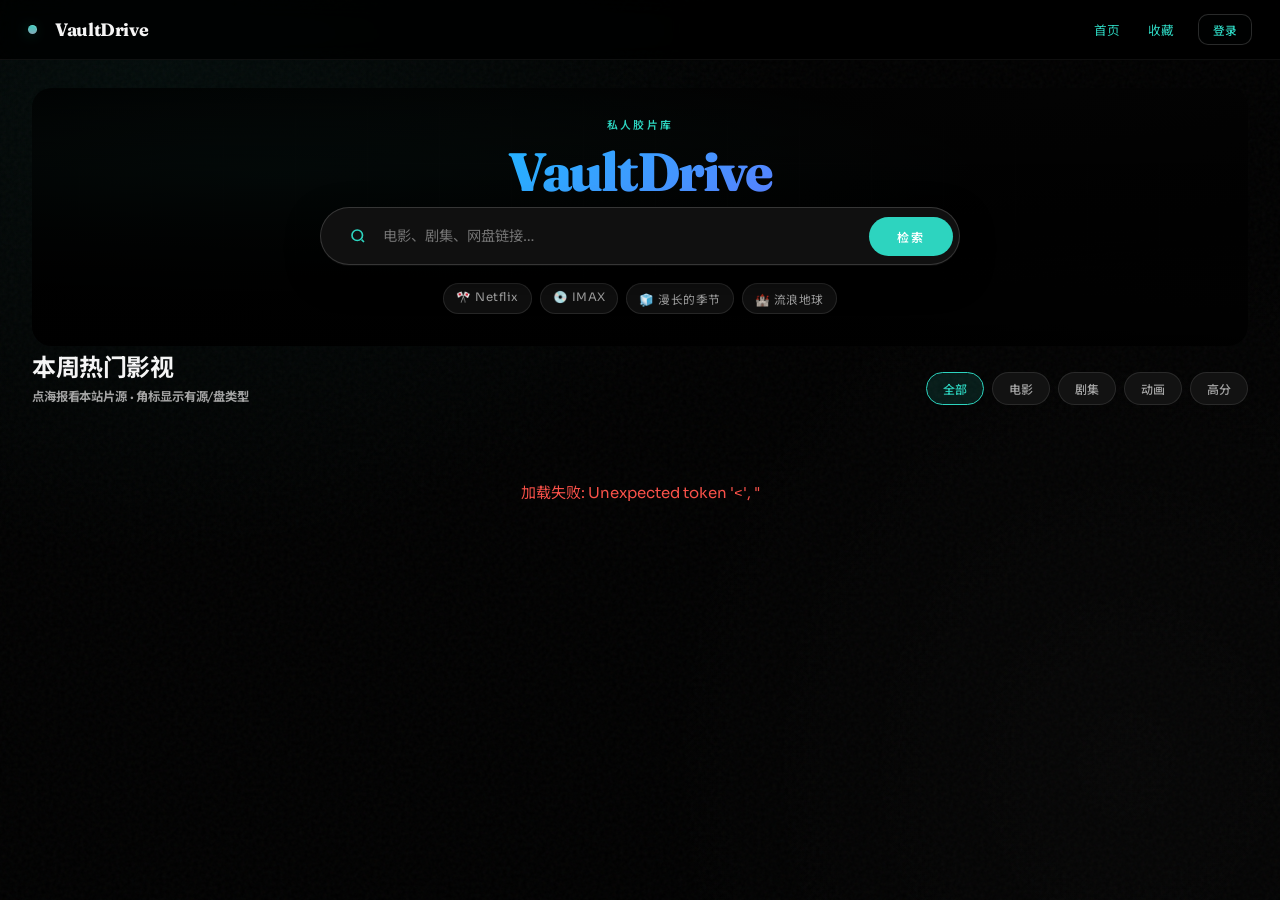
==== vaultdrive/index.html @ a44bd85b "feat(vault): 纳入 VaultDrive 前端并移植 resource_web 优化 - 从 vault.aaaaaaaa.host 同步 VaultDrive UI 至 vaultdri" ====
<!DOCTYPE html>
<html lang="zh-CN">
<head>
<meta charset="UTF-8">
<meta name="viewport" content="width=device-width, initial-scale=1.0, viewport-fit=cover">
<meta name="theme-color" content="#000000">
<meta name="mobile-web-app-capable" content="yes">
<meta name="apple-mobile-web-app-capable" content="yes">
<meta name="apple-mobile-web-app-status-bar-style" content="black-translucent">
<meta name="apple-mobile-web-app-title" content="VaultDrive">
<title>资源浏览器 · VaultDrive</title>

<link rel="icon" type="image/svg+xml" href="/favicon.svg">
<link rel="alternate icon" href="/favicon.ico">
<link rel="apple-touch-icon" href="/favicon.svg">
<link rel="manifest" href="/manifest.webmanifest">
<link rel="stylesheet" href="/static/home-enhance.css?v=20260819a">
<script src="/static/perf.js" defer></script>
<!-- 字体：异步加载 Google Fonts，系统字体作 fallback -->
<link rel="preconnect" href="https://fonts.googleapis.com">
<link rel="preconnect" href="https://fonts.gstatic.com" crossorigin>
<link rel="stylesheet" href="https://fonts.googleapis.com/css2?family=Fraunces:opsz,wght@9..144,500;9..144,700;9..144,800&family=Sora:wght@300;400;500;600;700&family=Noto+Sans+SC:wght@300;400;500;700&display=swap" media="print" onload="this.media='all'">
<noscript><link rel="stylesheet" href="https://fonts.googleapis.com/css2?family=Fraunces:opsz,wght@9..144,500;9..144,700;9..144,800&family=Sora:wght@300;400;500;600;700&family=Noto+Sans+SC:wght@300;400;500;700&display=swap"></noscript>

<style>


/* ============================================
   v20260817: Pure Black Cinema
   纯黑底 · 海报墙主视觉（对齐深色媒资站）
   ============================================ */

.scanlines,
.grid-overlay,
.noise,
#particleCanvas {
  display: none !important;
}

@media (prefers-reduced-motion: reduce) {
  *, *::before, *::after {
    animation-duration: 0.01ms !important;
    animation-iteration-count: 1 !important;
    transition-duration: 0.01ms !important;
  }
}
html.reduce-motion *, html.reduce-motion *::before, html.reduce-motion *::after,
html.page-hidden *, html.page-hidden *::before, html.page-hidden *::after {
  animation-play-state: paused !important;
}

#app {
  position: relative;
  z-index: 5;
}

:root {
  --bg: #000000;
  --bg-deep: #000000;
  --bg-surface: #0a0a0a;
  --bg-card: #121212;
  --bg-card-hover: #1a1a1a;
  --surface: rgba(255, 255, 255, 0.04);
  --surface-hover: rgba(255, 255, 255, 0.08);
  --bg-glass: rgba(0, 0, 0, 0.82);

  --green: #2dd4bf;
  --green-dim: #14b8a6;
  --green-glow: rgba(45, 212, 191, 0.28);
  --amber: #e5e7eb;
  --amber-dim: #9ca3af;
  --amber-glow: rgba(229, 231, 235, 0.12);
  --red: #f87171;
  --red-dim: #ef4444;

  --blue: var(--green);
  --purple: #94a3b8;
  --pink: #94a3b8;
  --blue-glow: var(--green-glow);
  --purple-glow: var(--amber-glow);
  --gradient: linear-gradient(135deg, #2dd4bf, #64748b);

  --accent-primary: var(--green);
  --accent-secondary: var(--amber);
  --accent-green: var(--green);
  --accent-red: var(--red);
  --accent-purple: var(--purple);
  --accent-gold: #fbbf24;

  --text-primary: #f5f5f5;
  --text-secondary: #a3a3a3;
  --text-muted: #737373;
  --text: #f5f5f5;
  --text-dim: #a3a3a3;
  --text-dimmer: #737373;

  --border: rgba(255, 255, 255, 0.10);
  --border-subtle: rgba(255, 255, 255, 0.06);
  --border-medium: rgba(255, 255, 255, 0.16);

  --radius-sm: 6px;
  --radius-md: 10px;
  --radius-lg: 14px;
  --radius-xl: 20px;

  --font-display: 'Fraunces', 'Noto Sans SC', Georgia, 'Songti SC', serif;
  --font-mono: 'Sora', 'Noto Sans SC', -apple-system, BlinkMacSystemFont, sans-serif;
  --font-body: 'Sora', 'Noto Sans SC', -apple-system, BlinkMacSystemFont, 'PingFang SC', 'Microsoft YaHei', sans-serif;

  --shadow-card: 0 1px 0 rgba(255, 255, 255, 0.04), 0 12px 32px rgba(0, 0, 0, 0.55);
  --shadow-hover: 0 2px 0 rgba(255, 255, 255, 0.04), 0 20px 48px rgba(0, 0, 0, 0.65);
  --shadow-glow: 0 0 0 3px rgba(45, 212, 191, 0.22);
  --shadow-glow-purple: 0 0 0 3px rgba(148, 163, 184, 0.16);

  --header-h: 60px;
  --sidebar-w: 220px;
}

html, body {
  font-family: var(--font-body) !important;
  background: var(--bg) !important;
  color: var(--text-primary) !important;
  letter-spacing: 0 !important;
  text-shadow: none !important;
  animation: none !important;
}
::selection {
  background: rgba(45, 212, 191, 0.28);
  color: var(--text-primary);
}

::-webkit-scrollbar { width: 8px; height: 8px; }
::-webkit-scrollbar-track { background: transparent; }
::-webkit-scrollbar-thumb {
  background: rgba(255, 255, 255, 0.14);
  border-radius: 999px;
}
::-webkit-scrollbar-thumb:hover { background: rgba(255, 255, 255, 0.28); }

.header {
  background: var(--bg-glass) !important;
  border-bottom: 1px solid var(--border-subtle) !important;
  backdrop-filter: blur(14px) saturate(1.1);
  box-shadow: none !important;
  font-family: var(--font-body) !important;
  text-transform: none !important;
  letter-spacing: 0 !important;
}
.header .logo, .header h1, .header-title {
  color: var(--text-primary) !important;
  text-shadow: none !important;
  font-family: var(--font-display) !important;
  font-weight: 700;
  letter-spacing: -0.02em;
}
.header .logo::before, .header-title::before {
  content: none !important;
}
.logo-icon {
  display: inline-block !important;
  width: 9px !important;
  height: 9px !important;
  border-radius: 2px;
  background: var(--green);
  box-shadow: 0 0 10px var(--green-glow);
  margin-right: 8px;
  transform: rotate(45deg);
  flex-shrink: 0;
}

.sidebar {
  background: var(--bg-surface) !important;
  border-right: 1px solid var(--border-subtle) !important;
  font-family: var(--font-body) !important;
}
.sidebar h3, .sidebar-title, .nav-label {
  color: var(--text-muted) !important;
  text-transform: uppercase;
  letter-spacing: 0.14em;
  font-size: 0.68rem !important;
  border-bottom: none !important;
  font-weight: 600;
}
.sidebar .nav-item, .sidebar a, .sidebar button {
  font-family: var(--font-body) !important;
  border: none !important;
  border-radius: var(--radius-md) !important;
  padding: 9px 12px !important;
  color: var(--text-secondary) !important;
  background: transparent !important;
  text-transform: none;
  margin: 2px 0;
}
.sidebar .nav-item.active, .sidebar .nav-item:hover, .sidebar a:hover, .sidebar a.active {
  background: rgba(45, 212, 191, 0.10) !important;
  color: var(--green) !important;
  border-left: none !important;
  box-shadow: none !important;
}
.sidebar .nav-item.active::before, .sidebar a.active::before {
  content: none !important;
}

.search-global, .home-search-box {
  background: rgba(18, 18, 18, 0.92) !important;
  border: 1px solid var(--border-medium) !important;
  box-shadow: var(--shadow-card) !important;
  font-family: var(--font-body) !important;
  border-radius: 999px !important;
}
.search-global input, .home-search-box input {
  background: transparent !important;
  color: var(--text-primary) !important;
  caret-color: var(--green);
  font-family: var(--font-body) !important;
  font-weight: 400 !important;
  text-shadow: none !important;
}
.search-global input::placeholder, .home-search-box input::placeholder {
  color: var(--text-muted) !important;
}
.search-global input:focus, .home-search-box input:focus {
  outline: none !important;
  box-shadow: none !important;
}
.home-search-box:focus-within,
.search-global:focus-within {
  border-color: var(--green) !important;
  box-shadow: var(--shadow-glow), var(--shadow-card) !important;
  transform: scale(1.01);
  transition: transform 0.35s cubic-bezier(0.22, 1, 0.36, 1), box-shadow 0.35s ease, border-color 0.25s ease;
}
.search-global::before, .home-search-box .home-search-icon {
  color: var(--green) !important;
  text-shadow: none !important;
}
.search-btn, .home-search-btn {
  background: var(--green) !important;
  color: #fff !important;
  border: none !important;
  font-family: var(--font-body) !important;
  font-weight: 600 !important;
  text-transform: none;
  letter-spacing: 0.02em;
  box-shadow: none !important;
  border-radius: 999px !important;
}
.search-btn:hover, .home-search-btn:hover {
  background: var(--green-dim) !important;
  box-shadow: none !important;
  filter: none;
}

main, .main, #main, .content {
  background: transparent !important;
  font-family: var(--font-body) !important;
}

.section-header {
  border-bottom: 1px solid var(--border-subtle) !important;
  color: var(--text-primary) !important;
  text-transform: none !important;
  letter-spacing: -0.01em !important;
  font-family: var(--font-display) !important;
  font-size: inherit !important;
  font-weight: 700 !important;
  padding-bottom: 12px !important;
}
.section-header h2, .section-header .title, .section-title {
  color: var(--text-primary) !important;
  font-family: var(--font-display) !important;
}
.section-header::before {
  content: none !important;
}
.section-header .action, .section-header .btn {
  color: var(--green) !important;
  border: 1px solid var(--border-medium) !important;
  background: var(--bg-card) !important;
  font-family: var(--font-body) !important;
  text-transform: none;
  letter-spacing: 0;
  font-size: 0.82rem !important;
  padding: 6px 12px !important;
  border-radius: var(--radius-md) !important;
}
.section-header .action:hover, .section-header .btn:hover {
  background: rgba(10, 107, 92, 0.08) !important;
  border-color: var(--green) !important;
  box-shadow: none !important;
}

.card-grid {
  gap: 18px !important;
}

.resource-card, .card, .poster-card {
  background: var(--bg-card) !important;
  border: 1px solid var(--border-subtle) !important;
  border-left: 1px solid var(--border-subtle) !important;
  box-shadow: var(--shadow-card) !important;
  font-family: var(--font-body) !important;
  transition: transform 0.35s cubic-bezier(0.22, 1, 0.36, 1), box-shadow 0.35s ease !important;
  border-radius: var(--radius-lg) !important;
  overflow: hidden;
}
.resource-card::before, .card::before {
  content: none !important;
}
.resource-card:hover, .card:hover, .poster-card:hover {
  border-color: var(--border-medium) !important;
  border-left-color: var(--border-medium) !important;
  background: var(--bg-card) !important;
  box-shadow: var(--shadow-hover) !important;
  transform: translateY(-4px);
}

.card-title {
  color: var(--text-primary) !important;
  font-family: var(--font-body) !important;
  font-weight: 600 !important;
  font-size: 0.9rem !important;
}
.card-title::before {
  content: none !important;
}
.card-meta, .card-info, .card-rating, .card-quality {
  font-family: var(--font-body) !important;
  color: var(--text-secondary) !important;
  font-size: 0.75rem !important;
  letter-spacing: 0;
}
.card-rating {
  color: var(--green) !important;
  border: 1px solid rgba(10, 107, 92, 0.25);
  background: rgba(10, 107, 92, 0.06) !important;
  text-shadow: none !important;
  border-radius: 4px;
}
.card-quality {
  color: var(--text-secondary) !important;
  border: 1px solid var(--border);
  background: var(--bg-surface) !important;
  text-shadow: none !important;
}
.card-poster {
  background: var(--bg-deep) !important;
  border-bottom: none !important;
}
.card-poster::after {
  content: none !important;
}
.card-placeholder {
  color: var(--text-muted) !important;
  font-family: var(--font-body) !important;
  text-transform: none;
  letter-spacing: 0;
  background: var(--bg-deep) !important;
}

.stat-card {
  background: var(--bg-card) !important;
  border: 1px solid var(--border-subtle) !important;
  border-top: 2px solid var(--green) !important;
  font-family: var(--font-body) !important;
  border-radius: var(--radius-lg) !important;
}
.stat-card .label, .stat-card .stat-label {
  color: var(--text-muted) !important;
}
.stat-card .value, .stat-card .stat-value {
  color: var(--text-primary) !important;
  text-shadow: none !important;
  font-family: var(--font-display) !important;
}

.table-header, table thead th {
  background: var(--bg-surface) !important;
  color: var(--text-secondary) !important;
  border-bottom: 1px solid var(--border) !important;
  text-transform: none;
  letter-spacing: 0;
  font-size: 0.78rem !important;
  font-family: var(--font-body) !important;
}
table tbody tr {
  border-bottom: 1px solid var(--border-subtle) !important;
  font-family: var(--font-body) !important;
}
table tbody tr:hover {
  background: rgba(10, 107, 92, 0.04) !important;
}

.modal, .modal-content {
  background: var(--bg-card) !important;
  border: 1px solid var(--border) !important;
  box-shadow: var(--shadow-hover) !important;
  font-family: var(--font-body) !important;
  border-radius: var(--radius-xl) !important;
}
.modal-header, .modal-footer {
  background: var(--bg-surface) !important;
  border-bottom: 1px solid var(--border-subtle) !important;
  color: var(--text-primary) !important;
  text-transform: none;
  letter-spacing: 0;
}
.modal-header::before { content: none !important; }
.modal-overlay {
  background: rgba(18, 26, 36, 0.45) !important;
  backdrop-filter: blur(6px);
}

button, .btn {
  font-family: var(--font-body) !important;
  text-transform: none;
  letter-spacing: 0;
}

.toast {
  background: var(--bg-card) !important;
  border: 1px solid var(--border) !important;
  box-shadow: var(--shadow-hover) !important;
  font-family: var(--font-body) !important;
  color: var(--text-primary) !important;
}
.toast::before { content: none !important; }

a {
  color: var(--green) !important;
  text-decoration: none !important;
  text-shadow: none !important;
}
a:hover {
  color: var(--green-dim) !important;
  text-shadow: none !important;
}

/* ===== Archive Hero ===== */
.home-search-section,
.archive-hero {
  position: relative !important;
  isolation: isolate;
  min-height: 0;
  height: auto;
  display: flex !important;
  flex-direction: column !important;
  align-items: center !important;
  justify-content: center !important;
  text-align: center;
  padding: 28px 24px 32px !important;
  margin: 0 0 8px !important;
  border-radius: var(--radius-xl) !important;
  overflow: hidden;
  background: transparent !important;
  font-family: var(--font-body) !important;
}

.archive-hero-bg {
  position: absolute;
  inset: -8%;
  z-index: 0;
  background:
    radial-gradient(ellipse 70% 55% at 20% 30%, rgba(45, 212, 191, 0.10), transparent 60%),
    radial-gradient(ellipse 60% 50% at 80% 70%, rgba(255, 255, 255, 0.04), transparent 55%),
    linear-gradient(160deg, #000000 0%, #050505 45%, #000000 100%);
  background-size: 120% 120%;
  animation: archiveDrift 28s ease-in-out infinite alternate;
  filter: saturate(0.9);
  display: grid;
  grid-template-columns: repeat(8, 1fr);
  gap: 10px;
  padding: 18px;
}
.archive-hero-bg::before {
  content: '';
  position: absolute;
  inset: 0;
  z-index: 2;
  opacity: 0.18;
  background-image:
    linear-gradient(90deg, rgba(255,255,255,0.08) 1px, transparent 1px),
    linear-gradient(rgba(255,255,255,0.06) 1px, transparent 1px);
  background-size: 72px 96px;
  mask-image: radial-gradient(ellipse 70% 60% at 50% 45%, #000 20%, transparent 75%);
  pointer-events: none;
}
.archive-hero-bg.has-mosaic {
  filter: saturate(0.65) contrast(1.08) brightness(0.72);
}
.archive-hero-tile {
  position: relative;
  z-index: 1;
  border-radius: 8px;
  overflow: hidden;
  min-height: 0;
  aspect-ratio: 2 / 3;
  opacity: 0;
  transform: translateY(12px);
  animation: tileIn 0.7s cubic-bezier(0.22, 1, 0.36, 1) forwards;
}
@keyframes tileIn {
  to { opacity: 0.42; transform: translateY(0); }
}
.archive-hero-tile img {
  width: 100%;
  height: 100%;
  object-fit: cover;
  display: block;
  filter: grayscale(0.15) brightness(0.75);
}
.archive-hero-tile:nth-child(odd) { margin-top: 18px; }
.archive-hero-tile:nth-child(3n) img { filter: grayscale(0.35) brightness(0.7); }
.archive-hero-tile:nth-child(5n) img { filter: grayscale(0.05) brightness(0.8); }
.archive-hero-veil {
  position: absolute;
  inset: 0;
  z-index: 1;
  background:
    linear-gradient(180deg, rgba(0, 0, 0, 0.45) 0%, rgba(0, 0, 0, 0.78) 55%, rgba(0, 0, 0, 0.96) 100%);
  pointer-events: none;
}
.archive-hero-content {
  position: relative;
  z-index: 2;
  width: min(720px, 100%);
  animation: archiveRise 0.9s cubic-bezier(0.22, 1, 0.36, 1) both;
}

.archive-kicker {
  font-size: 0.72rem;
  letter-spacing: 0.22em;
  text-transform: uppercase;
  color: var(--green);
  font-weight: 600;
  margin-bottom: 14px;
}

.home-search-title,
.brand-mark {
  color: var(--text-primary) !important;
  font-family: var(--font-display) !important;
  text-shadow: none !important;
  font-weight: 800 !important;
  text-transform: none !important;
  letter-spacing: -0.04em !important;
  font-size: clamp(2.4rem, 6vw, 3.6rem) !important;
  line-height: 0.95 !important;
  margin: 0 0 10px !important;
  animation: none !important;
}
.home-search-title::before,
.home-search-title::after {
  content: none !important;
}
.home-search-subtitle {
  color: var(--text-secondary) !important;
  font-family: var(--font-body) !important;
  font-size: 1.05rem !important;
  font-weight: 400;
  margin: 0 auto 28px !important;
  max-width: 28em;
  line-height: 1.55;
}

/* Hero 精选：类型 · 标题 · 简介（深色媒资站风格） */
.hero-feature {
  width: min(640px, 100%);
  margin: 4px auto 16px;
  text-align: left;
  cursor: pointer;
  min-height: 0;
  transition: opacity 0.35s ease;
}
.hero-feature.is-fading {
  opacity: 0;
}
.hero-feature-genre {
  margin: 0 0 8px;
  font-size: 0.88rem;
  font-weight: 500;
  letter-spacing: 0.04em;
  color: var(--text-secondary);
}
.hero-feature-title {
  margin: 0 0 8px;
  font-family: 'Noto Sans SC', var(--font-body);
  font-size: clamp(1.15rem, 2.4vw, 1.55rem);
  font-weight: 700;
  letter-spacing: -0.02em;
  line-height: 1.25;
  color: var(--text-primary);
}
.hero-feature-overview {
  margin: 0;
  font-size: 0.86rem;
  line-height: 1.55;
  color: var(--text-secondary);
  display: -webkit-box;
  -webkit-line-clamp: 2;
  -webkit-box-orient: vertical;
  overflow: hidden;
}
.hero-feature:hover .hero-feature-title {
  color: var(--green);
}

/* MoviePilot 风格精选：类型 · 标题 · 简介 */
.featured-spotlight {
  width: min(560px, 100%);
  margin: 0 auto 28px;
  text-align: left;
  cursor: pointer;
  opacity: 1;
  transition: opacity 0.45s ease;
}
.featured-spotlight.is-fading {
  opacity: 0;
}
.featured-genres {
  margin: 0 0 8px;
  font-size: 0.82rem;
  font-weight: 500;
  letter-spacing: 0.04em;
  color: var(--text-secondary);
  font-family: var(--font-body);
}
.featured-title {
  margin: 0 0 12px;
  font-family: var(--font-display);
  font-size: clamp(1.45rem, 3.2vw, 1.85rem);
  font-weight: 700;
  letter-spacing: -0.02em;
  line-height: 1.2;
  color: var(--text-primary);
}
.featured-overview {
  margin: 0;
  font-size: 0.92rem;
  line-height: 1.65;
  color: var(--text-secondary);
  display: -webkit-box;
  -webkit-line-clamp: 3;
  -webkit-box-orient: vertical;
  overflow: hidden;
}
.featured-spotlight:hover .featured-title {
  color: var(--green);
}

.archive-hero .home-search-box {
  width: 100%;
  max-width: 640px;
  margin: 0 auto;
  height: 58px;
  display: flex;
  align-items: center;
  padding: 6px 6px 6px 20px;
}

.home-search-suggestions .chip, .suggestion-chip, .suggestion-tag {
  background: rgba(255, 255, 255, 0.06) !important;
  border: 1px solid var(--border) !important;
  color: var(--text-secondary) !important;
  font-family: var(--font-body) !important;
  font-size: 0.78rem !important;
  padding: 6px 12px !important;
  text-transform: none;
  letter-spacing: 0;
  border-radius: 999px !important;
}
.home-search-suggestions .chip:hover, .suggestion-chip:hover, .suggestion-tag:hover {
  border-color: var(--green) !important;
  color: var(--green) !important;
  box-shadow: none !important;
  background: rgba(45, 212, 191, 0.12) !important;
}

.filter-bar {
  gap: 8px;
  flex-wrap: wrap;
}
.filter-chip {
  background: var(--bg-card) !important;
  border: 1px solid var(--border) !important;
  color: var(--text-secondary) !important;
  border-radius: 999px !important;
  font-family: var(--font-body) !important;
  box-shadow: none !important;
  text-shadow: none !important;
}
.filter-chip.active, .filter-chip:hover {
  background: rgba(45, 212, 191, 0.12) !important;
  border-color: var(--green) !important;
  color: var(--green) !important;
  box-shadow: none !important;
}

@keyframes archiveDrift {
  0% { transform: translate3d(0, 0, 0) scale(1); }
  100% { transform: translate3d(-2.5%, 1.5%, 0) scale(1.06); }
}
@keyframes archiveRise {
  from { opacity: 0; transform: translateY(18px); }
  to { opacity: 1; transform: translateY(0); }
}
@keyframes brandBreath {
  0%, 100% { letter-spacing: -0.04em; }
  50% { letter-spacing: -0.028em; }
}

.skeleton, .skeleton-card {
  background: linear-gradient(90deg, var(--bg-card) 0%, var(--bg-card-hover) 50%, var(--bg-card) 100%) !important;
  background-size: 200% 100% !important;
  animation: shimmer 1.4s ease infinite !important;
  border: 1px solid var(--border-subtle) !important;
}
@keyframes shimmer {
  0% { background-position: 200% 0; }
  100% { background-position: -200% 0; }
}

@media (max-width: 768px) {
  .home-search-section, .archive-hero {
    min-height: auto;
    padding: 18px 16px 20px !important;
  }
  .home-search-title, .brand-mark {
    font-size: clamp(2rem, 11vw, 2.6rem) !important;
  }
  .hero-feature-overview { display: none; }
  .hero-feature { margin-bottom: 12px; }
}

/* ============================================
   RESET & BASE
   ============================================ */
*, *::before, *::after { margin: 0; padding: 0; box-sizing: border-box; }

html { font-size: 15px; scroll-behavior: smooth; }

body {
  font-family: var(--font-body);
  background: var(--bg-deep);
  color: var(--text-primary);
  min-height: 100vh;
  overflow-x: hidden;
  -webkit-font-smoothing: antialiased;
}

/* Atmospheric background — pure black void */
body::before {
  content: '';
  position: fixed; inset: 0;
  background:
    radial-gradient(ellipse 900px 700px at 12% 8%, rgba(45, 212, 191, 0.05) 0%, transparent 70%),
    radial-gradient(ellipse 700px 800px at 88% 85%, rgba(255, 255, 255, 0.02) 0%, transparent 70%);
  pointer-events: none;
  z-index: 0;
}

/* Grain overlay */
body::after {
  content: '';
  position: fixed; inset: 0;
  opacity: 0.04;
  background-image: url("data:image/svg+xml,%3Csvg viewBox='0 0 256 256' xmlns='http://www.w3.org/2000/svg'%3E%3Cfilter id='n'%3E%3CfeTurbulence type='fractalNoise' baseFrequency='0.9' numOctaves='4' stitchTiles='stitch'/%3E%3C/filter%3E%3Crect width='100%25' height='100%25' filter='url(%23n)'/%3E%3C/svg%3E");
  pointer-events: none;
  z-index: 0;
}

a { color: var(--accent-secondary); text-decoration: none; }
a:hover { text-decoration: underline; }

button {
  font-family: inherit;
  cursor: pointer;
  border: none;
  background: none;
  color: inherit;
}

input, select {
  font-family: inherit;
  color: inherit;
  background: none;
  border: none;
  outline: none;
}

::-webkit-scrollbar { width: 6px; }
::-webkit-scrollbar-track { background: transparent; }
::-webkit-scrollbar-thumb { background: var(--text-muted); border-radius: 3px; }
::-webkit-scrollbar-thumb:hover { background: var(--text-secondary); }

/* ============================================
   LAYOUT
   ============================================ */
#app {
  position: relative;
  z-index: 1;
  display: grid;
  grid-template-columns: 1fr;
  grid-template-rows: var(--header-h) 1fr;
  grid-template-areas:
    "header"
    "main";
  min-height: 100vh;
}

/* 首页：顶栏搜索让位给 Hero；检索页：顶栏搜索常驻 */
#app.mode-home .header .search-global {
  opacity: 0;
  visibility: hidden;
  pointer-events: none;
  width: 0;
  min-width: 0;
  padding: 0;
  margin: 0;
  overflow: hidden;
  border: none;
}
#app.mode-search .header .search-global {
  opacity: 1;
  visibility: visible;
  pointer-events: auto;
}

/* ============================================
   HEADER
   ============================================ */
.header {
  grid-area: header;
  display: flex;
  align-items: center;
  justify-content: space-between;
  padding: 0 28px;
  background: var(--bg-glass);
  backdrop-filter: blur(10px) saturate(1.2);
  -webkit-backdrop-filter: blur(10px) saturate(1.2);
  border-bottom: 1px solid var(--border-subtle);
  position: sticky; top: 0;
  z-index: 100;
  will-change: transform;
  transform: translateZ(0);
}

.header-left {
  display: flex;
  align-items: center;
  gap: 24px;
  min-width: 0;
  flex: 1;
}

.header-nav {
  display: flex;
  align-items: center;
  gap: 4px;
  flex-shrink: 0;
}
.header-nav a {
  color: var(--text-secondary);
  text-decoration: none;
  font-size: 0.84rem;
  padding: 6px 12px;
  border-radius: var(--radius-md);
  transition: color 0.15s, background 0.15s;
}
.header-nav a:hover {
  color: var(--text-primary);
  background: rgba(10, 107, 92, 0.08);
}

.logo {
  display: flex;
  align-items: center;
  gap: 10px;
  font-family: var(--font-display);
  font-weight: 800;
  font-size: 1.2rem;
  letter-spacing: -0.02em;
  color: var(--text-primary);
  white-space: nowrap;
}

/* v20260807_165500: NovaMind logo */
.logo-icon {
  width: 32px; height: 32px;
  background: linear-gradient(135deg, var(--blue), var(--purple));
  border-radius: 8px;
  display: grid;
  place-items: center;
  font-size: 16px;
  color: #06060e;
  font-weight: 900;
  box-shadow: 0 2px 12px rgba(10, 107, 92, 0.4), inset 0 1px 0 rgba(255, 255, 255, 0.2);
}

/* Global Search */
.search-global {
  position: relative;
  width: 520px;
  max-width: 40vw;
  flex: 1;
  transition: opacity 0.2s ease, width 0.2s ease;
}

.search-global input {
  width: 100%;
  height: 40px;
  padding: 0 44px 0 16px;
  background: var(--bg-card);
  border: 1px solid var(--border-subtle);
  border-radius: var(--radius-lg);
  font-size: 0.9rem;
  color: var(--text-primary);
  transition: all 0.25s ease;
}

.search-global input::placeholder {
  color: var(--text-muted);
  font-size: 0.85rem;
}

/* v20260807_165500: NovaMind 全局搜索 */
.search-global input:focus {
  border-color: rgba(10, 107, 92, 0.4);
  box-shadow: 0 0 0 3px rgba(10, 107, 92, 0.08);
  background: rgba(10, 107, 92, 0.02);
}

.search-global .search-btn {
  position: absolute;
  right: 4px; top: 50%;
  transform: translateY(-50%);
  width: 34px; height: 34px;
  border-radius: 10px;
  background: linear-gradient(135deg, var(--blue), var(--purple));
  color: #06060e;
  display: grid;
  place-items: center;
  font-size: 15px;
  transition: all 0.2s ease;
}

.search-global .search-btn:hover {
  filter: brightness(1.15);
  transform: translateY(-50%) scale(1.05);
}

.header-right {
  display: flex;
  align-items: center;
  gap: 12px;
  position: relative;
  z-index: 120;
  flex-shrink: 0;
}

#userArea a,
#headerLoginBtn {
  pointer-events: auto;
  position: relative;
  z-index: 121;
}

.user-chip {
  display: flex;
  align-items: center;
  gap: 6px;
  flex-wrap: wrap;
  justify-content: flex-end;
}
.user-chip .user-name {
  font-size: 0.8rem;
  color: var(--text-secondary);
  max-width: 7em;
  overflow: hidden;
  text-overflow: ellipsis;
  white-space: nowrap;
}
.user-chip .btn-switch {
  border-color: rgba(10, 107, 92, 0.28);
  color: var(--green);
  background: rgba(10, 107, 92, 0.06);
}
.user-chip .btn-switch:hover {
  background: rgba(10, 107, 92, 0.12);
}

.header-stat {
  display: flex;
  align-items: center;
  gap: 6px;
  font-size: 0.78rem;
  color: var(--text-secondary);
  padding: 6px 12px;
  background: var(--bg-card);
  border-radius: var(--radius-md);
  border: 1px solid var(--border-subtle);
}

.header-stat .dot {
  width: 6px; height: 6px;
  border-radius: 50%;
  background: var(--accent-green);
  box-shadow: 0 0 6px rgba(63, 185, 80, 0.5);
}

/* ============================================
   ANNOUNCEMENT BANNER
   ============================================ */
.announcement-banner {
  padding: 12px 20px 0;
  border: none;
  background: transparent;
  font-size: 0.82rem;
  color: var(--text-primary);
}
.announcement-banner .ann-inner {
  display: grid;
  grid-template-columns: auto minmax(0, 1fr) auto;
  align-items: start;
  gap: 10px 14px;
  max-width: 880px;
  margin: 0 auto;
  padding: 11px 14px 11px 16px;
  border: 1px solid rgba(255, 255, 255, 0.08);
  border-radius: 12px;
  background: rgba(12, 12, 12, 0.78);
}
.ann-kicker {
  margin: 2px 0 0;
  font-size: 0.66rem;
  letter-spacing: 0.16em;
  text-transform: uppercase;
  color: var(--green);
  font-weight: 650;
  white-space: nowrap;
}
.ann-copy {
  margin: 0;
  font-size: 0.82rem;
  line-height: 1.55;
  color: var(--text-secondary);
  font-weight: 400;
}
.ann-copy a {
  color: var(--green);
  text-decoration: none;
  border-bottom: 1px solid rgba(45, 212, 191, 0.35);
}
.ann-copy a:hover { color: var(--green-dim) !important; }
.ann-close {
  width: 28px;
  height: 28px;
  margin: -2px -4px 0 0;
  border: 0;
  border-radius: 8px;
  background: transparent;
  color: var(--text-muted);
  cursor: pointer;
  font-size: 1.05rem;
  line-height: 1;
}
.ann-close:hover { color: var(--text-primary); background: rgba(255,255,255,0.06); }
.ann-banner, .ann-alert, .ann-info { background: transparent; border: none; }
@media (max-width: 640px) {
  .announcement-banner { padding: 10px 12px 0; }
  .announcement-banner .ann-inner {
    grid-template-columns: minmax(0, 1fr) auto;
  }
  .ann-kicker { grid-column: 1 / -1; }
}

/* v20260807_165500: NovaMind 头像 */
.avatar-btn {
  width: 34px; height: 34px;
  border-radius: 50%;
  background: linear-gradient(135deg, var(--blue), var(--purple));
  font-size: 0.8rem;
  font-weight: 700;
  display: grid;
  place-items: center;
  color: #06060e;
  border: 2px solid var(--bg-deep);
  box-shadow: 0 0 12px rgba(10, 107, 92, 0.3);
  transition: transform 0.2s, box-shadow 0.25s ease;
}

.avatar-btn:hover { transform: scale(1.1); }

/* ============================================
   SIDEBAR
   ============================================ */
.sidebar {
  grid-area: sidebar;
  background: var(--bg-surface);
  border-right: 1px solid var(--border-subtle);
  padding: 20px 12px;
  overflow-y: auto;
  position: sticky;
  top: var(--header-h);
  height: calc(100vh - var(--header-h));
}

.nav-section {
  margin-bottom: 28px;
}

.nav-label {
  font-size: 0.68rem;
  text-transform: uppercase;
  letter-spacing: 0.12em;
  color: var(--text-muted);
  padding: 0 12px;
  margin-bottom: 8px;
  font-weight: 500;
}

.nav-item {
  display: flex;
  align-items: center;
  gap: 10px;
  padding: 10px 12px;
  border-radius: var(--radius-md);
  font-size: 0.88rem;
  color: var(--text-secondary);
  transition: all 0.15s ease;
  cursor: pointer;
  user-select: none;
  position: relative;
}

.nav-item:hover {
  background: rgba(255, 255, 255, 0.04);
  color: var(--text-primary);
}

/* v20260807_165500: NovaMind 侧栏激活项 */
.nav-item.active {
  background: rgba(10, 107, 92, 0.08);
  color: var(--blue);
  border-left: 2px solid var(--blue);
}

/* 左侧蓝色描边由 .nav-item.active 的 border-left 提供 */

.nav-item .icon {
  width: 20px;
  text-align: center;
  font-size: 14px;
  flex-shrink: 0;
}

/* v20260807_165500: NovaMind 侧栏 badge */
.nav-item .badge {
  margin-left: auto;
  font-size: 0.7rem;
  padding: 2px 7px;
  border-radius: 10px;
  background: rgba(10, 107, 92, 0.12);
  color: var(--blue);
  font-family: var(--font-mono);
  font-weight: 600;
}

.nav-item .badge.blue {
  background: rgba(88, 166, 255, 0.15);
  color: var(--accent-secondary);
}

.sidebar-divider {
  height: 1px;
  background: var(--border-subtle);
  margin: 16px 12px;
}

/* ============================================
   MAIN CONTENT
   ============================================ */
.main-content {
  grid-area: main;
  padding: 28px 32px;
  overflow-y: auto;
}

/* Page Views — SPA routing */
.page { display: none; }
.page.active { display: block; animation: fadeUp 0.35s ease; }

@keyframes fadeUp {
  from { opacity: 0; transform: translateY(12px); }
  to   { opacity: 1; transform: translateY(0); }
}

/* Section header */
.section-header {
  display: flex;
  align-items: flex-end;
  justify-content: space-between;
  margin-bottom: 20px;
}

.section-title {
  font-family: var(--font-display);
  font-size: 1.6rem;
  font-weight: 700;
  letter-spacing: -0.02em;
  line-height: 1.2;
}

.section-subtitle {
  font-size: 0.82rem;
  color: var(--text-secondary);
  margin-top: 4px;
}

.section-actions {
  display: flex;
  gap: 8px;
}

/* ============================================
   TMDB HERO CAROUSEL
   ============================================ */
/* v20260807_165000: NovaMind 主页搜索框 */
.home-search-section {
  text-align: center;
  background: linear-gradient(180deg,
    rgba(10, 107, 92, 0.04) 0%,
    rgba(123, 97, 255, 0.02) 100%);
  border-radius: var(--radius-xl);
  margin-bottom: 28px;
}

.home-search-title {
  font-family: var(--font-display);
  font-size: 2.2rem;
  font-weight: 700;
  letter-spacing: 0.05em;
  margin-bottom: 8px;
  background: linear-gradient(135deg, #00d4ff 0%, #7b61ff 100%);
  -webkit-background-clip: text;
  background-clip: text;
  -webkit-text-fill-color: transparent;
  color: transparent;
  text-transform: uppercase;
}

.home-search-subtitle {
  font-family: var(--font-mono);
  font-size: 0.85rem;
  color: var(--text-secondary);
  margin-bottom: 24px;
  letter-spacing: 0.08em;
}

.home-search-box {
  max-width: 680px;
  margin: 0 auto;
  display: flex;
  align-items: center;
  gap: 8px;
  padding: 8px 8px 8px 16px;
  background: rgba(12, 12, 12, 0.88);
  backdrop-filter: blur(12px);
  -webkit-backdrop-filter: blur(12px);
  border: 1px solid var(--border);
  border-radius: var(--radius-md);
  box-shadow: 0 8px 32px rgba(0, 0, 0, 0.6), 0 0 0 1px rgba(255, 255, 255, 0.04);
  transition: all 0.3s ease;
}

.home-search-box:focus-within {
  border-color: rgba(45, 212, 191, 0.45);
  box-shadow:
    0 0 0 3px rgba(45, 212, 191, 0.12),
    0 0 30px rgba(45, 212, 191, 0.14),
    0 8px 32px rgba(0, 0, 0, 0.6);
  background: rgba(18, 18, 18, 0.95);
}

.home-search-icon {
  font-size: 1.2rem;
  color: var(--text-muted);
  padding: 0 8px;
  transition: all 0.3s ease;
  display: flex;
  align-items: center;
}

.home-search-box:focus-within .home-search-icon {
  color: var(--blue);
  filter: drop-shadow(0 0 6px rgba(45, 212, 191, 0.55));
}

.home-search-box input {
  flex: 1;
  background: transparent;
  border: none;
  outline: none;
  color: var(--text-primary);
  font-family: var(--font-mono);
  font-size: 0.95rem;
  padding: 12px 0;
  letter-spacing: 0.02em;
}

.home-search-box input::placeholder {
  color: var(--text-muted);
  font-family: var(--font-body);
  letter-spacing: 0;
}

.home-search-btn {
  position: relative;
  overflow: hidden;
  background: linear-gradient(135deg, var(--blue), var(--purple));
  color: #06060e;
  border: none;
  padding: 11px 28px;
  border-radius: var(--radius-sm);
  font-family: var(--font-display);
  font-weight: 700;
  font-size: 0.8rem;
  letter-spacing: 0.15em;
  cursor: pointer;
  transition: all 0.25s ease;
  text-transform: uppercase;
}

.home-search-btn::before {
  content: "";
  position: absolute;
  inset: 0;
  background: linear-gradient(
    105deg,
    transparent 40%,
    rgba(255, 255, 255, 0.4) 50%,
    transparent 60%
  );
  transform: translateX(-100%);
  transition: none;
}

.home-search-btn:hover {
  transform: translateY(-1px);
  box-shadow:
    0 8px 24px rgba(10, 107, 92, 0.3),
    0 4px 12px rgba(123, 97, 255, 0.2);
}

.home-search-btn:hover::before {
  animation: novamindSweep 0.6s ease forwards;
}

@keyframes novamindSweep {
  to { transform: translateX(100%); }
}

.home-search-suggestions {
  margin-top: 18px;
  display: flex;
  justify-content: center;
  gap: 8px;
  flex-wrap: wrap;
}

.suggestion-tag {
  display: inline-block;
  padding: 6px 14px;
  background: rgba(255, 255, 255, 0.025);
  border: 1px solid var(--border);
  border-radius: 999px;
  font-family: var(--font-mono);
  font-size: 0.75rem;
  color: var(--text-secondary);
  cursor: pointer;
  transition: all 0.25s ease;
  letter-spacing: 0.04em;
}

.suggestion-tag:hover {
  background: rgba(10, 107, 92, 0.08);
  border-color: rgba(10, 107, 92, 0.4);
  color: var(--blue);
  box-shadow: 0 0 16px rgba(10, 107, 92, 0.15);
}

/* 海报墙：多列更密，单张更小 */
#posterWallGrid {
  display: flex;
  flex-direction: row;
  align-items: flex-start;
  gap: 10px;
  width: 100%;
  max-width: 1280px;
  margin: 0 auto 32px;
}
#posterWallGrid .poster-col {
  flex: 1;
  display: flex;
  flex-direction: column;
  gap: 8px;
  min-width: 0;
}
#posterWallGrid .poster-col:nth-child(even) {
  margin-top: 12px;
}
@media (max-width: 1200px) {
  #posterWallGrid { max-width: 920px; gap: 7px; }
  #posterWallGrid .poster-col { gap: 7px; }
  #posterWallGrid .poster-col:nth-child(even) { margin-top: 10px; }
}
@media (max-width: 768px) {
  #posterWallGrid { max-width: none; gap: 6px; }
  #posterWallGrid .poster-col { gap: 6px; }
  #posterWallGrid .poster-col:nth-child(even) { margin-top: 8px; }
  .home-search-title { font-size: 1.6rem; }
}

/* v20260807_165100: NovaMind 轮播 */
.hero-carousel {
  position: relative;
  border-radius: var(--radius-xl);
  overflow: hidden;
  margin-bottom: 36px;
  height: 340px;
  background: var(--bg-card);
  border: 1px solid var(--border);
  box-shadow:
    0 8px 32px rgba(0, 0, 0, 0.4),
    0 0 0 1px rgba(10, 107, 92, 0.05);
}

.hero-slide {
  position: absolute; inset: 0;
  opacity: 0;
  transition: opacity 0.8s ease;
}

.hero-slide.active { opacity: 1; }

.hero-backdrop {
  position: absolute; inset: 0;
  background-size: cover;
  background-position: center 20%;
  filter: brightness(0.4) saturate(1.1);
}

.hero-backdrop::after {
  content: '';
  position: absolute; inset: 0;
  background:
    linear-gradient(to right,
      rgba(6, 6, 14, 0.95) 0%,
      rgba(6, 6, 14, 0.7) 40%,
      rgba(6, 6, 14, 0.2) 100%),
    linear-gradient(135deg,
      rgba(10, 107, 92, 0.05) 0%,
      transparent 50%);
}

.hero-info {
  position: relative;
  z-index: 2;
  padding: 48px;
  display: flex;
  flex-direction: column;
  justify-content: flex-end;
  height: 100%;
  max-width: 55%;
}

.hero-tag {
  display: inline-flex;
  align-items: center;
  gap: 8px;
  font-size: 0.7rem;
  text-transform: uppercase;
  letter-spacing: 0.15em;
  color: var(--blue);
  font-weight: 700;
  margin-bottom: 12px;
  font-family: var(--font-mono);
  padding: 4px 10px;
  background: rgba(10, 107, 92, 0.08);
  border: 1px solid rgba(10, 107, 92, 0.25);
  border-radius: var(--radius-sm);
  width: fit-content;
  text-shadow: 0 0 8px rgba(10, 107, 92, 0.3);
}

.hero-title {
  font-family: var(--font-display);
  font-size: 2.4rem;
  font-weight: 700;
  line-height: 1.1;
  letter-spacing: 0.02em;
  margin-bottom: 12px;
  text-shadow: 0 2px 24px rgba(0, 0, 0, 0.6);
}

.hero-meta {
  display: flex;
  align-items: center;
  gap: 14px;
  font-size: 0.82rem;
  color: var(--text-secondary);
  margin-bottom: 16px;
}

.hero-meta .rating {
  display: flex;
  align-items: center;
  gap: 4px;
  color: var(--blue);
  font-weight: 700;
  font-family: var(--font-mono);
  text-shadow: 0 0 8px rgba(10, 107, 92, 0.3);
}

.hero-overview {
  font-size: 0.85rem;
  line-height: 1.6;
  color: var(--text-secondary);
  display: -webkit-box;
  -webkit-line-clamp: 3;
  -webkit-box-orient: vertical;
  overflow: hidden;
  margin-bottom: 20px;
}

.hero-actions {
  display: flex;
  gap: 10px;
}

/* Carousel dots */
.hero-dots {
  position: absolute;
  bottom: 24px;
  left: 50%;
  transform: translateX(-50%);
  display: flex;
  gap: 8px;
  z-index: 5;
}

.hero-dot {
  width: 8px; height: 8px;
  border-radius: 50%;
  background: rgba(255,255,255,0.25);
  cursor: pointer;
  transition: all 0.3s ease;
}

.hero-dot.active {
  background: var(--blue);
  width: 28px;
  border-radius: 2px;
  box-shadow: 0 0 12px var(--blue-glow);
}

/* ============================================
   BUTTONS
   ============================================ */
.btn {
  display: inline-flex;
  align-items: center;
  gap: 8px;
  padding: 10px 20px;
  border-radius: var(--radius-md);
  font-size: 0.85rem;
  font-weight: 500;
  transition: all 0.2s ease;
  white-space: nowrap;
}

.btn-primary {
  background: var(--blue);
  color: var(--bg-deep);
  font-weight: 600;
}

.btn-primary:hover {
  filter: brightness(1.15);
  transform: translateY(-1px);
  box-shadow: 0 4px 20px rgba(228, 168, 83, 0.3);
}

.btn-ghost {
  background: rgba(18, 26, 36, 0.04);
  color: var(--text-primary);
  border: 1px solid var(--border-medium);
}

.btn-ghost:hover {
  background: rgba(10, 107, 92, 0.08);
  border-color: var(--green);
  color: var(--green);
}

a.btn {
  text-decoration: none !important;
  display: inline-flex;
  align-items: center;
  justify-content: center;
  cursor: pointer;
}

.btn-sm {
  padding: 6px 14px;
  font-size: 0.78rem;
}

.btn-icon {
  width: 36px; height: 36px;
  padding: 0;
  display: grid;
  place-items: center;
  border-radius: var(--radius-md);
  background: rgba(255,255,255,0.04);
  border: 1px solid var(--border-subtle);
  font-size: 14px;
  transition: all 0.2s;
}

.btn-icon:hover {
  background: rgba(255,255,255,0.08);
  border-color: var(--border-medium);
}
.btn-icon.is-fav {
  color: #ff2d95;
  border-color: rgba(255,45,149,0.35);
  background: rgba(255,45,149,0.12);
}

/* ============================================
   FILTER CHIPS
   ============================================ */
.filter-bar {
  display: flex;
  gap: 8px;
  margin-bottom: 24px;
  flex-wrap: wrap;
}

.filter-chip {
  padding: 7px 16px;
  border-radius: 20px;
  font-size: 0.8rem;
  background: var(--bg-card);
  border: 1px solid var(--border-subtle);
  color: var(--text-secondary);
  cursor: pointer;
  transition: all 0.2s ease;
}

.filter-chip:hover {
  border-color: var(--border-medium);
  color: var(--text-primary);
}

.filter-chip.active {
  background: rgba(228, 168, 83, 0.12);
  border-color: rgba(228, 168, 83, 0.3);
  color: var(--blue);
  font-weight: 500;
}

/* ============================================
   RESOURCE CARDS — GRID
   ============================================ */
.card-grid {
  display: grid;
  grid-template-columns: repeat(auto-fill, minmax(200px, 1fr));
  gap: 20px;
}

/* v20260807_144417 重做刷新骨架样式（深色科技风） */
.refresh-skeleton-banner {
  grid-column: 1 / -1;
  display: flex;
  align-items: center;
  gap: 10px;
  padding: 12px 18px;
  margin-bottom: 4px;
  background: linear-gradient(90deg,
    rgba(10,107,92,0.05) 0%,
    rgba(10,107,92,0.15) 50%,
    rgba(10,107,92,0.05) 100%);
  background-size: 200% 100%;
  animation: shimmer 1.5s linear infinite;
  border: 1px solid rgba(10,107,92,0.2);
  border-radius: 10px;
  color: var(--blue, #00d4ff);
  font-size: 0.85rem;
  font-weight: 500;
}

.skeleton-card {
  background: var(--bg-card);
  border: 1px solid var(--border-subtle);
  border-radius: var(--radius-lg);
  overflow: hidden;
}

.skeleton-poster {
  aspect-ratio: 2 / 3;
  background: rgba(255,255,255,0.04);
}

.skeleton-body {
  padding: 12px;
  display: flex;
  flex-direction: column;
  gap: 8px;
}

.skeleton-line {
  height: 12px;
  background: rgba(255,255,255,0.06);
  border-radius: 4px;
}
.skeleton-line.w-70 { width: 70%; }
.skeleton-line.w-40 { width: 40%; }
.skeleton-line.w-30 { width: 30%; }

.skeleton-pulse {
  animation: skeleton-pulse 1.4s ease-in-out infinite;
}

@keyframes skeleton-pulse {
  0%, 100% { opacity: 0.5; }
  50% { opacity: 1; }
}

@keyframes shimmer {
  0% { background-position: 200% 0; }
  100% { background-position: -200% 0; }
}

.refresh-spinner {
  display: inline-block;
  width: 14px;
  height: 14px;
  border: 2px solid rgba(10,107,92,0.25);
  border-top-color: var(--blue);
  border-radius: 50%;
  animation: spin 0.8s linear infinite;
}

.resource-card {
  position: relative;
  border-radius: var(--radius-lg);
  overflow: hidden;
  background: var(--bg-card);
  border: 1px solid var(--border-subtle);
  transition: all 0.3s ease;
  cursor: pointer;
  animation: fadeUp 0.4s ease both;
}

.resource-card:nth-child(2) { animation-delay: 0.04s; }
.resource-card:nth-child(3) { animation-delay: 0.08s; }
.resource-card:nth-child(4) { animation-delay: 0.12s; }
.resource-card:nth-child(5) { animation-delay: 0.16s; }
.resource-card:nth-child(6) { animation-delay: 0.20s; }

/* v20260807_165200: NovaMind 卡片 hover */
.resource-card:hover {
  border-color: rgba(10, 107, 92, 0.35);
  transform: translateY(-4px);
  box-shadow:
    0 8px 32px rgba(10, 107, 92, 0.15),
    0 0 0 1px rgba(10, 107, 92, 0.1);
}

.card-poster {
  aspect-ratio: 2/3;
  background: var(--bg-surface);
  overflow: hidden;
  position: relative;
}
.card-placeholder {
  width: 100%; height: 100%;
  display: flex;
  align-items: center;
  justify-content: center;
  font-size: 2rem;
  font-weight: 700;
  color: var(--blue);
  background:
    radial-gradient(circle at center,
      rgba(10, 107, 92, 0.05) 0%,
      transparent 70%),
    linear-gradient(135deg, var(--bg-card) 0%, var(--bg-surface) 100%);
  font-family: var(--font-display);
  letter-spacing: 0.05em;
}

.card-poster img {
  width: 100%; height: 100%;
  object-fit: cover;
  transition: transform 0.5s ease;
}

.resource-card:hover .card-poster img {
  transform: scale(1.06);
}

.card-poster .card-rating {
  position: absolute;
  top: 10px; left: 10px;
  background: rgba(6, 6, 14, 0.85);
  backdrop-filter: blur(8px);
  padding: 4px 10px;
  border-radius: var(--radius-sm);
  font-size: 0.75rem;
  font-weight: 700;
  display: flex;
  align-items: center;
  gap: 4px;
  color: var(--blue);
  font-family: var(--font-mono);
  border: 1px solid rgba(10, 107, 92, 0.25);
}

.card-poster .card-quality {
  position: absolute;
  bottom: 10px; right: 10px;
  background: linear-gradient(135deg, var(--blue), var(--purple));
  color: #06060e;
  padding: 2px 8px;
  border-radius: 4px;
  font-size: 0.65rem;
  font-weight: 700;
  letter-spacing: 0.08em;
  font-family: var(--font-mono);
  text-transform: uppercase;
}

.card-poster .overlay-actions {
  position: absolute; inset: 0;
  background:
    radial-gradient(circle at center,
      rgba(10, 107, 92, 0.08) 0%,
      rgba(6, 6, 14, 0.7) 70%);
  display: flex;
  align-items: center;
  justify-content: center;
  gap: 12px;
  opacity: 0;
  transition: opacity 0.25s ease;
}

.resource-card:hover .overlay-actions { opacity: 1; }

.card-body {
  padding: 14px;
}

/* v20260807_154100: 海报墙卡片样式 — 纯海报，无底部信息条 */
.poster-wall-card {
  padding: 0 !important;
  overflow: hidden;
  cursor: pointer;
  border: none;
  background: transparent;
  border-radius: 10px;
  transition: transform 0.2s ease, box-shadow 0.2s ease;
}
/* v20260807_165200: NovaMind 海报墙卡片 */
.poster-wall-card:hover {
  transform: translateY(-4px);
  box-shadow:
    0 12px 32px rgba(10, 107, 92, 0.18),
    0 0 0 1px rgba(10, 107, 92, 0.15);
}

.poster-wrap {
  position: relative;
  width: 100%;
  aspect-ratio: 2 / 3;
  overflow: hidden;
  border-radius: 10px;
  background: var(--bg-card);
}

.poster-wrap img {
  position: absolute;
  inset: 0;
  width: 100%;
  height: 100%;
  object-fit: cover;
  transition: transform 0.3s ease;
}
.poster-wall-card:hover .poster-wrap img {
  transform: scale(1.05);
}

.poster-rating {
  position: absolute;
  top: 8px;
  right: 8px;
  padding: 3px 8px;
  background: rgba(6, 6, 14, 0.8);
  border-radius: 6px;
  font-size: 0.7rem;
  font-weight: 700;
  color: var(--blue);
  font-family: var(--font-mono);
  backdrop-filter: blur(4px);
  border: 1px solid rgba(10, 107, 92, 0.2);
  z-index: 2;
}

.poster-fav-btn {
  position: absolute;
  top: 8px;
  left: 8px;
  z-index: 3;
  width: 34px;
  height: 34px;
  border: 1px solid rgba(255,255,255,0.18);
  border-radius: 999px;
  background: rgba(6, 6, 14, 0.72);
  color: #fff;
  font-size: 1rem;
  line-height: 1;
  cursor: pointer;
  backdrop-filter: blur(6px);
  display: grid;
  place-items: center;
  transition: transform 0.15s ease, background 0.15s ease, color 0.15s ease;
}
.poster-fav-btn:hover {
  transform: scale(1.08);
  background: rgba(10, 107, 92, 0.85);
}
.poster-fav-btn.is-fav {
  color: #ff6b81;
  border-color: rgba(255, 107, 129, 0.45);
  background: rgba(20, 8, 12, 0.78);
}

.poster-overlay {
  position: absolute;
  inset: auto 0 0 0;
  height: 48%;
  background: linear-gradient(180deg, transparent 0%, rgba(0, 0, 0, 0.88) 72%);
  display: flex;
  flex-direction: column;
  align-items: stretch;
  justify-content: flex-end;
  gap: 6px;
  padding: 12px 10px 10px;
  opacity: 1;
  transition: opacity 0.2s ease;
  z-index: 2;
  pointer-events: none;
}
.poster-wall-card:hover .poster-overlay {
  height: 62%;
  background: linear-gradient(180deg, transparent 10%, rgba(0, 0, 0, 0.92) 78%);
}
.poster-overlay-title {
  font-size: 0.78rem;
  font-weight: 600;
  color: #fff;
  line-height: 1.3;
  display: -webkit-box;
  -webkit-line-clamp: 2;
  -webkit-box-orient: vertical;
  overflow: hidden;
  text-shadow: 0 1px 8px rgba(0,0,0,0.8);
}
.poster-overlay-text {
  display: none;
  align-self: flex-start;
  font-size: 0.68rem;
  font-weight: 600;
  color: #04110e;
  padding: 4px 10px;
  background: var(--green);
  border-radius: 999px;
  font-family: var(--font-body);
  letter-spacing: 0.02em;
  box-shadow: none;
}
.poster-wall-card:hover .poster-overlay-text {
  display: inline-flex;
}

.poster-info {
  display: none;
}
.poster-title {
  font-size: 0.85rem;
  font-weight: 500;
  color: var(--text-primary);
  line-height: 1.3;
  margin-bottom: 4px;
  display: -webkit-box;
  -webkit-line-clamp: 2;
  -webkit-box-orient: vertical;
  overflow: hidden;
  min-height: 2.6em;
}
.poster-meta {
  font-size: 0.72rem;
  color: var(--text-secondary);
  display: flex;
  gap: 4px;
  align-items: center;
}
.poster-meta .dot {
  opacity: 0.5;
}

/* 海报墙骨架 */
.poster-skel {
  aspect-ratio: 2 / 3;
  border-radius: 10px;
  background: linear-gradient(90deg, var(--bg-card) 25%, rgba(255,255,255,0.06) 50%, var(--bg-card) 75%);
  background-size: 200% 100%;
  animation: skeleton-pulse 1.4s ease-in-out infinite;
}

.card-title {
  font-size: 0.88rem;
  font-weight: 500;
  line-height: 1.3;
  margin-bottom: 6px;
  display: -webkit-box;
  -webkit-line-clamp: 2;
  -webkit-box-orient: vertical;
  overflow: hidden;
}

.card-meta {
  display: flex;
  align-items: center;
  gap: 8px;
  font-size: 0.72rem;
  color: var(--text-muted);
}

.card-meta .source-dot {
  width: 5px; height: 5px;
  border-radius: 50%;
  flex-shrink: 0;
}

/* ============================================
   SEARCH RESULTS
   ============================================ */
.search-results-header {
  display: flex;
  align-items: center;
  justify-content: space-between;
  margin-bottom: 20px;
}

.result-count {
  font-size: 0.85rem;
  color: var(--text-secondary);
}

.result-count strong {
  color: var(--text-primary);
  font-family: var(--font-display);
  font-size: 1.1rem;
}

.result-list {
  display: flex;
  flex-direction: column;
  gap: 12px;
}

.result-item {
  display: grid;
  grid-template-columns: 80px 1fr auto;
  gap: 16px;
  padding: 16px;
  background: var(--bg-card);
  border: 1px solid var(--border-subtle);
  border-radius: var(--radius-lg);
  transition: all 0.2s ease;
  cursor: pointer;
  animation: fadeUp 0.35s ease both;
}

.result-item:hover {
  border-color: rgba(228, 168, 83, 0.2);
  background: var(--bg-card-hover);
  box-shadow: var(--shadow-card);
}

.result-thumb {
  width: 80px;
  aspect-ratio: 2/3;
  border-radius: var(--radius-sm);
  overflow: hidden;
  background: var(--bg-surface);
}

.result-thumb img {
  width: 100%; height: 100%;
  object-fit: cover;
}

.result-info {
  display: flex;
  flex-direction: column;
  justify-content: center;
  min-width: 0;
}

.result-title {
  font-size: 1rem;
  font-weight: 500;
  margin-bottom: 6px;
  display: -webkit-box;
  -webkit-line-clamp: 1;
  -webkit-box-orient: vertical;
  overflow: hidden;
}

.result-desc {
  font-size: 0.8rem;
  color: var(--text-secondary);
  line-height: 1.5;
  display: -webkit-box;
  -webkit-line-clamp: 2;
  -webkit-box-orient: vertical;
  overflow: hidden;
  margin-bottom: 8px;
}

.result-tags {
  display: flex;
  gap: 6px;
  flex-wrap: wrap;
}

.tag {
  font-size: 0.68rem;
  padding: 2px 8px;
  border-radius: 4px;
  background: rgba(255,255,255,0.04);
  border: 1px solid var(--border-subtle);
  color: var(--text-secondary);
}

.tag.blue { color: var(--accent-secondary); border-color: rgba(88,166,255,0.2); background: rgba(88,166,255,0.06); }
.tag.green { color: var(--accent-green); border-color: rgba(63,185,80,0.2); background: rgba(63,185,80,0.06); }
.tag.highlight { color: var(--blue); border-color: rgba(10,107,92,0.2); background: rgba(10,107,92,0.06); }

.result-actions {
  display: flex;
  flex-direction: column;
  justify-content: center;
  gap: 8px;
  flex-shrink: 0;
}

/* ============================================
   ADMIN PANEL — TABLES & STATS
   ============================================ */
.stats-row {
  display: grid;
  grid-template-columns: repeat(4, 1fr);
  gap: 16px;
  margin-bottom: 28px;
}

.stat-card {
  padding: 20px;
  background: var(--bg-card);
  border: 1px solid var(--border-subtle);
  border-radius: var(--radius-lg);
  position: relative;
  overflow: hidden;
}

.stat-card::before {
  content: '';
  position: absolute;
  top: 0; left: 0; right: 0;
  height: 3px;
}

.stat-card:nth-child(1)::before { background: var(--blue); }
.stat-card:nth-child(2)::before { background: var(--accent-secondary); }
.stat-card:nth-child(3)::before { background: var(--accent-green); }
.stat-card:nth-child(4)::before { background: var(--accent-purple); }

.stat-label {
  font-size: 0.75rem;
  color: var(--text-secondary);
  margin-bottom: 8px;
  text-transform: uppercase;
  letter-spacing: 0.06em;
}

.stat-value {
  font-family: var(--font-display);
  font-size: 2rem;
  font-weight: 800;
  letter-spacing: -0.03em;
}

.stat-change {
  font-size: 0.72rem;
  margin-top: 4px;
  display: flex;
  align-items: center;
  gap: 4px;
}

.stat-change.up { color: var(--accent-green); }
.stat-change.down { color: var(--accent-red); }

/* Table */
.data-table-wrapper {
  background: var(--bg-card);
  border: 1px solid var(--border-subtle);
  border-radius: var(--radius-lg);
  overflow: hidden;
}

.table-header {
  display: flex;
  align-items: center;
  justify-content: space-between;
  padding: 16px 20px;
  border-bottom: 1px solid var(--border-subtle);
}

.table-header h3 {
  font-family: var(--font-display);
  font-size: 1rem;
  font-weight: 600;
}

table {
  width: 100%;
  border-collapse: collapse;
}

thead th {
  font-size: 0.72rem;
  text-transform: uppercase;
  letter-spacing: 0.08em;
  color: var(--text-muted);
  font-weight: 500;
  padding: 12px 20px;
  text-align: left;
  border-bottom: 1px solid var(--border-subtle);
}

tbody td {
  padding: 14px 20px;
  font-size: 0.85rem;
  border-bottom: 1px solid var(--border-subtle);
}

tbody tr {
  transition: background 0.15s ease;
}

tbody tr:hover {
  background: rgba(255,255,255,0.02);
}

tbody tr:last-child td {
  border-bottom: none;
}

.status-badge {
  display: inline-flex;
  align-items: center;
  gap: 5px;
  padding: 4px 10px;
  border-radius: 12px;
  font-size: 0.72rem;
  font-weight: 500;
}

.status-badge.success { background: rgba(63,185,80,0.1); color: var(--accent-green); }
.status-badge.pending { background: rgba(10,107,92,0.1); color: var(--blue); }
.status-badge.error { background: rgba(248,81,73,0.1); color: var(--accent-red); }
.status-badge.info { background: rgba(88,166,255,0.1); color: var(--accent-secondary); }

/* ============================================
   IMPORT QUEUE
   ============================================ */
.queue-list {
  display: flex;
  flex-direction: column;
  gap: 10px;
}

.queue-item {
  display: flex;
  align-items: center;
  gap: 16px;
  padding: 14px 18px;
  background: var(--bg-card);
  border: 1px solid var(--border-subtle);
  border-radius: var(--radius-md);
}

.queue-icon {
  width: 40px; height: 40px;
  border-radius: var(--radius-sm);
  display: grid;
  place-items: center;
  font-size: 16px;
  flex-shrink: 0;
}

.queue-icon.downloading { background: rgba(88,166,255,0.1); color: var(--accent-secondary); }
.queue-icon.queued { background: rgba(10,107,92,0.1); color: var(--blue); }
.queue-icon.done { background: rgba(63,185,80,0.1); color: var(--accent-green); }

.queue-info { flex: 1; min-width: 0; }

.queue-name {
  font-size: 0.88rem;
  font-weight: 500;
  margin-bottom: 4px;
  white-space: nowrap;
  overflow: hidden;
  text-overflow: ellipsis;
}

.queue-detail {
  font-size: 0.75rem;
  color: var(--text-secondary);
}

.progress-bar {
  width: 120px;
  height: 4px;
  background: var(--bg-surface);
  border-radius: 2px;
  overflow: hidden;
  flex-shrink: 0;
}

.progress-fill {
  height: 100%;
  border-radius: 2px;
  background: var(--accent-secondary);
  transition: width 0.5s ease;
}

.progress-fill.done { background: var(--accent-green); }

/* ============================================
   ADMIN LOG VIEWER
   ============================================ */
.log-viewer {
  background: var(--bg-deep);
  border: 1px solid var(--border-subtle);
  border-radius: var(--radius-md);
  padding: 16px;
  max-height: 300px;
  overflow-y: auto;
  font-family: var(--font-mono);
  font-size: 0.75rem;
  line-height: 1.8;
}

.log-line {
  display: flex;
  gap: 12px;
}

.log-time { color: var(--text-muted); flex-shrink: 0; }
.log-level { flex-shrink: 0; font-weight: 500; }
.log-level.info { color: var(--accent-secondary); }
.log-level.warn { color: var(--blue); }
.log-level.error { color: var(--accent-red); }
.log-msg { color: var(--text-secondary); word-break: break-all; }

/* ============================================
   MODAL / OVERLAY
   ============================================ */
.modal-overlay {
  position: fixed; inset: 0;
  background: rgba(0, 0, 0, 0.7);
  backdrop-filter: blur(8px);
  z-index: 200;
  display: none;
  place-items: center;
  animation: fadeIn 0.2s ease;
}

.modal-overlay.show {
  display: grid;
}

@keyframes fadeIn {
  from { opacity: 0; }
  to   { opacity: 1; }
}

.modal {
  background: var(--bg-surface);
  border: 1px solid var(--border-medium);
  border-radius: var(--radius-xl);
  width: 480px;
  max-width: 90vw;
  max-height: 80vh;
  overflow-y: auto;
  animation: modalUp 0.3s ease;
}

@keyframes modalUp {
  from { opacity: 0; transform: translateY(20px) scale(0.97); }
  to   { opacity: 1; transform: translateY(0) scale(1); }
}

.modal-header {
  display: flex;
  align-items: center;
  justify-content: space-between;
  padding: 20px 24px;
  border-bottom: 1px solid var(--border-subtle);
}

.modal-header h3 {
  font-family: var(--font-display);
  font-weight: 700;
  font-size: 1.1rem;
}

.modal-body { padding: 24px; }
.modal-footer {
  padding: 16px 24px;
  border-top: 1px solid var(--border-subtle);
  display: flex;
  justify-content: flex-end;
  gap: 8px;
}

/* Form fields */
.form-group {
  margin-bottom: 18px;
}

.form-label {
  display: block;
  font-size: 0.78rem;
  font-weight: 500;
  color: var(--text-secondary);
  margin-bottom: 6px;
}

.form-input {
  width: 100%;
  height: 40px;
  padding: 0 14px;
  background: var(--bg-card);
  border: 1px solid var(--border-medium);
  border-radius: var(--radius-md);
  font-size: 0.88rem;
  transition: all 0.2s;
}

/* v20260807_165900: NovaMind form-input focus */
.form-input:focus {
  border-color: rgba(10, 107, 92, 0.4);
  box-shadow: 0 0 0 3px rgba(10, 107, 92, 0.08);
}

/* ============================================
   EMPTY STATE
   ============================================ */
.empty-state {
  text-align: center;
  padding: 60px 20px;
}

.empty-icon {
  font-size: 48px;
  margin-bottom: 16px;
  opacity: 0.4;
}

.empty-title {
  font-family: var(--font-display);
  font-size: 1.2rem;
  font-weight: 600;
  margin-bottom: 8px;
}

.empty-desc {
  font-size: 0.85rem;
  color: var(--text-secondary);
  max-width: 360px;
  margin: 0 auto;
}

/* ============================================
   TOAST
   ============================================ */
.toast-container {
  position: fixed;
  top: calc(var(--header-h) + 16px);
  right: 24px;
  z-index: 300;
  display: flex;
  flex-direction: column;
  gap: 8px;
}

.toast {
  display: flex;
  align-items: center;
  gap: 10px;
  padding: 12px 18px;
  background: var(--bg-surface);
  border: 1px solid var(--border-medium);
  border-radius: var(--radius-md);
  font-size: 0.82rem;
  box-shadow: 0 8px 32px rgba(0,0,0,0.4);
  animation: toastIn 0.3s ease;
  min-width: 280px;
}

.toast.success { border-left: 3px solid var(--accent-green); }
.toast.error   { border-left: 3px solid var(--accent-red); }
.toast.info    { border-left: 3px solid var(--accent-secondary); }

@keyframes toastIn {
  from { opacity: 0; transform: translateX(20px); }
  to   { opacity: 1; transform: translateX(0); }
}

/* ============================================
   RESPONSIVE
   ============================================ */
@media (max-width: 900px) {
  #app {
    display: flex;
    flex-direction: column;
    min-height: 100vh;
  }
  .header {
    position: sticky;
    top: 0;
    z-index: 100;
    height: 50px;
    padding: 0 12px;
  }
  .header-nav a { padding: 6px 8px; font-size: 0.78rem; }
  .sidebar { display: none !important; }
  .main-content {
    flex: 1;
    padding: 12px 10px;
    padding-bottom: 100px;
    min-width: 0;
  }
  .hero-carousel { 
    height: 220px; 
    border-radius: 12px;
    overflow: hidden;
  }
  .hero-info { max-width: 95%; padding: 16px; }
  .hero-title { font-size: 1.2rem; font-weight: 700; }
  .hero-subtitle { font-size: 0.78rem; display: -webkit-box; -webkit-line-clamp: 2; -webkit-box-orient: vertical; overflow: hidden; line-height: 1.4; }
  .stats-row { grid-template-columns: repeat(2, 1fr); gap: 8px; }
  .card-grid {
    grid-template-columns: repeat(2, 1fr);
    gap: 10px;
  }
  .search-global { max-width: 50vw; height: 34px; }
  .search-global input { font-size: 0.85rem; }
  .logo { font-size: 0.9rem; }
  .logo-icon { width: 30px; height: 30px; font-size: 15px; }
  .header-right { gap: 8px; }
  .section-title { font-size: 1.05rem; }
  .section-subtitle { font-size: 0.75rem; }
  .btn { padding: 8px 14px; font-size: 0.8rem; }
  .card-body { padding: 10px; }
  .card-title { font-size: 0.85rem; line-height: 1.3; }
  .card-meta { font-size: 0.7rem; }
  .card-rating { font-size: 0.72rem; padding: 3px 7px; }
  .card-placeholder { font-size: 0.8rem; }
  .filter-bar { gap: 6px; flex-wrap: nowrap; overflow-x: auto; padding: 2px 0; }
  .filter-chip { padding: 6px 14px; font-size: 0.78rem; white-space: nowrap; border-radius: 20px; }
  .section-header { margin-bottom: 12px; }
  .hero-dots { bottom: 12px; right: 12px; gap: 6px; }
  .hero-dot { width: 8px; height: 8px; }
  .hero-tag { font-size: 0.72rem; padding: 4px 10px; }
}

@media (max-width: 480px) {
  .hero-carousel { height: 180px; }
  .hero-title { font-size: 1rem; }
  .hero-info { padding: 12px; }
  .hero-subtitle { font-size: 0.72rem; }
  .card-grid { grid-template-columns: repeat(2, 1fr); gap: 8px; }
  .card-body { padding: 8px; }
  .card-title { font-size: 0.78rem; }
  .card-meta { font-size: 0.65rem; }
  .card-rating { font-size: 0.68rem; padding: 2px 6px; }
  .header { height: 46px; padding: 0 10px; }
  .logo { font-size: 0.82rem; }
  .search-global { max-width: 45vw; height: 30px; }
  .search-global input { font-size: 0.78rem; }
  .nav-item { padding: 5px 10px; font-size: 0.72rem; }
  .sidebar { padding: 6px 8px; }
}



/* 骨架屏动画 */
@keyframes shimmer {
  0% { background-position: -200px 0; }
  100% { background-position: 200px 0; }
}
@keyframes spin {
  0% { transform: rotate(0deg); }
  100% { transform: rotate(360deg); }
}
@keyframes pulse {
  0%, 100% { opacity: 0.4; }
  50% { opacity: 0.8; }
}
@keyframes radarSpin {
  0% { transform: rotate(0deg); }
  100% { transform: rotate(360deg); }
}
@keyframes searchDot {
  0%, 80%, 100% { transform: scale(0.6); opacity: 0.3; }
  40% { transform: scale(1.2); opacity: 1; box-shadow: 0 0 8px rgba(10,107,92,0.5); }
}
.skeleton {
  background: linear-gradient(90deg, var(--bg-card) 25%, var(--bg-card-hover) 50%, var(--bg-card) 75%);
  background-size: 400px 100%;
  animation: shimmer 1.5s infinite;
  border-radius: var(--radius-md);
}

/* v20260816: 搜索加载 — Daylight 轻量骨架，替代雷达/跳动点 */
.search-loading {
  display: flex;
  flex-direction: column;
  gap: 14px;
  padding: 28px 4px 12px;
  max-width: 720px;
  margin: 0 auto;
}
.search-loading-head {
  display: flex;
  align-items: center;
  gap: 12px;
  padding: 0 4px 4px;
}
.search-loading-spinner {
  width: 18px;
  height: 18px;
  border: 2px solid rgba(10, 107, 92, 0.15);
  border-top-color: var(--green);
  border-radius: 50%;
  animation: spin 0.7s linear infinite;
  flex-shrink: 0;
}
.search-loading-label {
  font-size: 0.88rem;
  color: var(--text-secondary);
  letter-spacing: 0.02em;
}
.search-loading-label em {
  font-style: normal;
  color: var(--green);
  font-weight: 600;
}
.search-skel-row {
  display: flex;
  flex-direction: column;
  align-items: stretch;
  gap: 10px;
  padding: 14px;
  min-height: 148px;
  background: var(--bg-card);
  border: 1px solid var(--border-subtle);
  border-radius: 14px;
  box-shadow: none;
}
.search-skel-thumb {
  width: 72px;
  height: 22px;
  border-radius: 999px;
  background: linear-gradient(110deg, #161616 25%, #222 40%, #161616 55%);
  background-size: 200% 100%;
  animation: searchSkelShimmer 1.35s ease-in-out infinite;
  flex-shrink: 0;
}
.search-skel-body {
  flex: 1;
  min-width: 0;
  display: flex;
  flex-direction: column;
  gap: 8px;
}
.search-skel-line {
  height: 11px;
  border-radius: 6px;
  background: linear-gradient(110deg, #161616 25%, #222 40%, #161616 55%);
  background-size: 200% 100%;
  animation: searchSkelShimmer 1.35s ease-in-out infinite;
}
.search-skel-line.w-65 { width: 65%; }
.search-skel-line.w-42 { width: 42%; }
.search-skel-line.w-28 { width: 28%; height: 9px; }
.search-skel-row:nth-child(2) .search-skel-thumb,
.search-skel-row:nth-child(2) .search-skel-line { animation-delay: 0.12s; }
.search-skel-row:nth-child(3) .search-skel-thumb,
.search-skel-row:nth-child(3) .search-skel-line { animation-delay: 0.24s; }
.search-skel-row:nth-child(4) .search-skel-thumb,
.search-skel-row:nth-child(4) .search-skel-line { animation-delay: 0.36s; }
.search-skel-row:nth-child(5) .search-skel-thumb,
.search-skel-row:nth-child(5) .search-skel-line { animation-delay: 0.48s; }
@keyframes searchSkelShimmer {
  0% { background-position: 100% 0; }
  100% { background-position: -100% 0; }
}
.online-loading-skeleton {
  margin: 12px 0 4px;
}
.online-loading-divider {
  display: flex;
  align-items: center;
  gap: 12px;
  margin-bottom: 12px;
}
.online-loading-divider::before,
.online-loading-divider::after {
  content: "";
  flex: 1;
  height: 1px;
  background: linear-gradient(90deg, transparent, rgba(18, 26, 36, 0.1), transparent);
}
.online-loading-label {
  display: inline-flex;
  align-items: center;
  gap: 8px;
  font-size: 0.78rem;
  color: var(--text-secondary);
  white-space: nowrap;
  font-weight: 500;
}
.online-loading-label .search-loading-spinner {
  width: 12px;
  height: 12px;
  border-width: 1.5px;
}

/* v20260817: Pure Black polish */
.avatar-btn {
  background: var(--green) !important;
  color: #000 !important;
  border: none !important;
  box-shadow: none !important;
}
.empty-state {
  background: var(--bg-card);
  border: 1px solid var(--border-subtle);
  border-radius: var(--radius-xl);
  box-shadow: var(--shadow-card);
  margin: 12px 0;
}
.empty-icon {
  width: 56px; height: 56px; margin: 0 auto 14px;
  border-radius: 50%;
  display: grid; place-items: center;
  background: rgba(45,212,191,0.10);
  color: var(--green);
  font-size: 1.4rem !important;
  opacity: 1 !important;
}
#page-search .section-title {
  font-family: var(--font-display);
  letter-spacing: -0.02em;
}
.page {
  animation: archiveRise 0.45s cubic-bezier(0.22, 1, 0.36, 1) both;
}

.section-header.poster-wall-head {
  display: flex;
  align-items: flex-end;
  justify-content: space-between;
  gap: 16px;
  flex-wrap: wrap;
  max-width: 1280px;
  margin: 0 auto 16px;
  border-bottom: none !important;
  padding-bottom: 0 !important;
}
.section-header.poster-wall-head .filter-bar {
  margin-bottom: 0;
}
.section-header.poster-wall-head .filter-chip {
  font-weight: 500 !important;
  font-family: var(--font-body) !important;
}
.home-search-icon .icon-search {
  width: 18px;
  height: 18px;
}
.search-global .search-btn .icon-search {
  width: 15px;
  height: 15px;
}

.search-toolbar {
  display: flex;
  align-items: center;
  justify-content: space-between;
  gap: 12px;
  flex-wrap: wrap;
  margin-bottom: 14px;
}
.search-toolbar-count {
  font-size: 1.05rem;
  font-weight: 600;
  color: var(--text-primary);
}
.search-toolbar-count em {
  color: var(--green);
  font-style: normal;
  font-family: var(--font-display);
}
.search-toolbar-size {
  display: flex;
  align-items: center;
  gap: 6px;
  font-size: 0.75rem;
  color: var(--text-secondary);
}
.search-toolbar-size select {
  background: var(--bg-card);
  border: 1px solid var(--border-medium);
  color: var(--text-primary);
  padding: 4px 8px;
  border-radius: 8px;
  font-size: 0.75rem;
  cursor: pointer;
}
.search-source-chips {
  display: flex;
  gap: 8px;
  flex-wrap: wrap;
  margin-bottom: 16px;
}
.search-card-grid {
  display: grid;
  grid-template-columns: repeat(auto-fill, minmax(260px, 1fr));
  gap: 12px;
}
.search-card {
  background: var(--bg-card);
  border: 1px solid var(--border-subtle);
  border-radius: var(--radius-lg);
  padding: 14px 14px 12px;
  display: flex;
  flex-direction: column;
  gap: 10px;
  min-height: 148px;
  transition: border-color 0.2s ease, transform 0.2s ease, box-shadow 0.2s ease;
}
.search-card:hover {
  border-color: var(--border-medium);
  transform: translateY(-2px);
  box-shadow: var(--shadow-card);
}
.search-card-top {
  display: flex;
  align-items: center;
  justify-content: space-between;
  gap: 8px;
}
.search-card-source {
  font-size: 0.7rem;
  font-weight: 600;
  padding: 3px 10px;
  border-radius: 999px;
  letter-spacing: 0.02em;
  max-width: 70%;
  overflow: hidden;
  text-overflow: ellipsis;
  white-space: nowrap;
}
.search-card-title {
  font-size: 0.92rem;
  font-weight: 600;
  line-height: 1.4;
  color: var(--text-primary);
  display: -webkit-box;
  -webkit-line-clamp: 2;
  -webkit-box-orient: vertical;
  overflow: hidden;
  min-height: 2.6em;
}
.search-card-meta {
  font-size: 0.75rem;
  color: var(--text-muted);
  display: flex;
  gap: 6px;
  flex-wrap: wrap;
}
.search-card-actions {
  display: flex;
  gap: 6px;
  margin-top: auto;
}
.search-card-actions .btn {
  font-size: 0.72rem !important;
  padding: 6px 10px !important;
  border-radius: 999px !important;
}
.search-pager {
  display: flex;
  align-items: center;
  justify-content: center;
  gap: 6px;
  padding: 22px 0 8px;
  flex-wrap: wrap;
}
.search-pager button {
  padding: 7px 12px;
  background: var(--bg-card);
  border: 1px solid var(--border-subtle);
  color: var(--text-secondary);
  border-radius: 8px;
  cursor: pointer;
  font-size: 0.8rem;
}
.search-pager button:hover:not(:disabled) {
  border-color: var(--green);
  color: var(--green);
}
.search-pager button.is-current {
  background: var(--green);
  border-color: var(--green);
  color: #04110e;
  font-weight: 600;
}
.search-pager button:disabled {
  opacity: 0.4;
  cursor: default;
}
.search-pager .pg-meta {
  font-size: 0.75rem;
  color: var(--text-muted);
  margin-left: 8px;
}
@media (max-width: 768px) {
  .search-card-grid { grid-template-columns: 1fr; }
  .poster-overlay-text { display: none !important; }
  .section-header.poster-wall-head { align-items: flex-start; }
}
</style>
</head>

<body>
<!-- v20260817: Pure Black Cinema -->
<canvas id="particleCanvas" style="display:none"></canvas>

<div id="app" class="mode-home">
  <!-- ===== HEADER ===== -->
  <header class="header">
    <div class="header-left">
      <div class="logo" onclick="navigateTo('home')" style="cursor:pointer">
        <div class="logo-icon" aria-hidden="true"></div>
        VaultDrive
      </div>
      <div class="search-global">
        <input type="text" id="globalSearch" placeholder="搜索资源…" autocomplete="off">
        <button class="search-btn" onclick="executeSearch()" type="button" aria-label="搜索">
          <svg class="icon-search" viewBox="0 0 24 24" fill="none" stroke="currentColor" stroke-width="2.2" aria-hidden="true"><circle cx="11" cy="11" r="7"/><path d="M20 20l-3.2-3.2"/></svg>
        </button>
      </div>
    </div>
    <div class="header-right">
      <nav class="header-nav" aria-label="主导航">
        <a href="/" onclick="event.preventDefault();navigateTo('home')">首页</a>
        <a href="/profile" onclick="return guardFavoritesNav(event)">收藏</a>
      </nav>
      <div id="userArea"><a class="btn btn-ghost btn-sm" href="/login" id="headerLoginBtn">登录</a></div>
    </div>
  </header>

  <!-- ===== MAIN ===== -->
  <main class="main-content">
    <div id="announcementBanner" style="display:none"></div>

    <!-- PAGE: HOME -->
    <div class="page active" id="page-home">
      <div class="home-search-section archive-hero">
        <div class="archive-hero-bg" aria-hidden="true"></div>
        <div class="archive-hero-veil" aria-hidden="true"></div>
        <div class="archive-hero-content">
          <p class="archive-kicker">私人胶片库</p>
          <h1 class="home-search-title brand-mark">VaultDrive</h1>
          <div class="hero-feature" id="heroFeature" hidden onclick="searchHeroFeature()" role="button" tabindex="0"></div>
          <div class="home-search-box">
            <span class="home-search-icon" aria-hidden="true">
              <svg class="icon-search" viewBox="0 0 24 24" fill="none" stroke="currentColor" stroke-width="2.2"><circle cx="11" cy="11" r="7"/><path d="M20 20l-3.2-3.2"/></svg>
            </span>
            <input
              type="text"
              id="homeSearchInput"
              placeholder="电影、剧集、网盘链接…"
              autocomplete="off"
              onkeydown="if(event.key==='Enter') executeHomeSearch()"
            />
            <button class="home-search-btn" onclick="executeHomeSearch()" type="button">检索</button>
          </div>
          <div class="home-search-suggestions" id="dynamicSuggestions"></div>
        </div>
      </div>

      <div class="section-header poster-wall-head">
        <div>
          <h2 class="section-title" id="posterWallTitle">随便看看</h2>
          <p class="section-subtitle">点海报看本站片源 · 角标显示有源/盘类型</p>
        </div>
        <div class="filter-bar" id="posterFilterBar">
          <button type="button" class="filter-chip active" onclick="setHomeChip(this,'all')">全部</button>
          <button type="button" class="filter-chip" onclick="setHomeChip(this,'movie')">电影</button>
          <button type="button" class="filter-chip" onclick="setHomeChip(this,'tv')">剧集</button>
          <button type="button" class="filter-chip" onclick="setHomeChip(this,'anime')">动画</button>
          <button type="button" class="filter-chip" onclick="setHomeChip(this,'top_rated')">高分</button>
        </div>
      </div>
      <div id="posterWallGrid" class="poster-wall-masonry"></div>
      <div class="card-grid" id="resourceGrid" style="display:none"></div>
    </div>

    <!-- PAGE: SEARCH -->
    <div class="page" id="page-search">
      <div class="search-meta-filters filter-bar" id="searchMetaFilters" style="display:none;margin-bottom:12px;flex-wrap:wrap;gap:8px">
        <button type="button" class="filter-chip active" data-sf="type" data-val="" onclick="setSearchMetaFilter(this,'type','')">全部类型</button>
        <button type="button" class="filter-chip" data-sf="type" data-val="电影" onclick="setSearchMetaFilter(this,'type','电影')">电影</button>
        <button type="button" class="filter-chip" data-sf="type" data-val="剧集" onclick="setSearchMetaFilter(this,'type','剧集')">剧集</button>
        <button type="button" class="filter-chip" data-sf="type" data-val="动漫" onclick="setSearchMetaFilter(this,'type','动漫')">动漫</button>
        <button type="button" class="filter-chip active" data-sf="quality" data-val="" onclick="setSearchMetaFilter(this,'quality','')">全部清晰度</button>
        <button type="button" class="filter-chip" data-sf="quality" data-val="4K" onclick="setSearchMetaFilter(this,'quality','4K')">4K</button>
        <button type="button" class="filter-chip" data-sf="quality" data-val="1080P" onclick="setSearchMetaFilter(this,'quality','1080P')">1080P</button>
        <select id="searchYearFilter" class="filter-chip" style="cursor:pointer" onchange="APP.yearFilter=this.value;APP.searchPage=1;loadSearchResults(APP.searchQuery,1,true)">
          <option value="">全部年份</option>
        </select>
      </div>
      <div id="searchResults">
        <div class="empty-state">
          <div class="empty-icon">⌕</div>
          <div class="empty-title">开始检索</div>
          <div class="empty-desc">输入片名，或回首页点一张海报</div>
        </div>
      </div>
    </div>

  </main>
</div>
<!-- ===== TOAST CONTAINER ===== -->
<div class="toast-container" id="toastContainer"></div>


<script>
// HTML转义函数（全局）
const esc = (s) => {
  if (!s) return '';
  const div = document.createElement('div');
  div.textContent = String(s);
  return div.innerHTML;
};

function linkifyAnn(text) {
  const raw = String(text || '');
  const parts = [];
  const re = /(https?:\/\/[^\s<>]+)|(@[a-zA-Z][a-zA-Z0-9_]{3,31})/g;
  let last = 0;
  let m;
  while ((m = re.exec(raw))) {
    if (m.index > last) parts.push(esc(raw.slice(last, m.index)));
    if (m[1]) {
      const url = m[1].replace(/[),.;]+$/, '');
      const tail = m[1].slice(url.length);
      parts.push(`<a href="${esc(url)}" target="_blank" rel="noopener">${esc(url.replace(/^https?:\/\//, ''))}</a>${esc(tail)}`);
    } else {
      const handle = m[2];
      parts.push(`<a href="https://t.me/${esc(handle.slice(1))}" target="_blank" rel="noopener">${esc(handle)}</a>`);
    }
    last = m.index + m[0].length;
  }
  if (last < raw.length) parts.push(esc(raw.slice(last)));
  return parts.join('');
}

// ============================================================
// APPLICATION STATE & DATA
// ============================================================
const APP = {
  sourceFilter: 'all',
  typeFilter: '',
  qualityFilter: '',
  yearFilter: '',
  searchQuery: '',
  searchPage: 1,
  searchResults: [],
  searchTotal: 0,
  currentPage: 'home',
  currentSlide: 0,
  slideCount: 3,
  slideInterval: null,
  searchEngines: ['网盘搜索A', 'Pansou', '大力盘', '猪猪盘', '凌风云', '如风搜'],
};

// 真实数据从API加载
let RESOURCES = [];
async function loadResources() {
  try {
    const r = await fetch('/api/resources?page=1&per_page=20');
    const d = await r.json();
    const items = d.items || d.resources || [];
    RESOURCES = items.map(it => ({
      title: it.title || it.note || '',
      year: it.year || '',
      rating: '',
      quality: it.quality || '',
      type: it.type || '',
      source: it.source || '',
      color: '#58a6ff',
      poster: it.poster || '',
      url: it.url || '',
      password: it.password || ''
    }));
    renderResourceCards('resourceGrid', RESOURCES);
  } catch(e) { console.error('loadResources error:', e); }
}

// 搜索结果从API加载
let SEARCH_RESULTS = [];

// TMDB数据从API加载
let TRENDING_MOVIES = [];
async function loadLatestResources() {
  try {
    const r = await fetch('/api/tmdb/trending?type=week');
    const d = await r.json();
    const items = (d.items || []).map(it => ({
      title: it.title || '',
      year: it.year || '',
      rating: String(it.rating || ''),
      quality: '',
      type: it.media_type || 'movie',
      source: 'TMDB',
      color: '#58a6ff',
      poster: it.poster || ''
    }));
    renderResourceCards('resourceGrid', items);
  } catch(e) { console.error('loadLatest error:', e); }
}

// 真正刷新最新收录（v20260807_144417 重做版）：3 个骨架卡片 + 顶部进度条
async function refreshLatestResources() {
  const grid = document.getElementById('resourceGrid');
  const btn = event && event.target ? event.target.closest('button') : null;
  const origText = btn ? btn.innerHTML : null;
  if (btn) {
    btn.disabled = true;
    btn.innerHTML = '<span class="refresh-spinner"></span> 刷新中…';
  }
  // 注入骨架（跟卡片同结构，深色科技风）
  if (grid) {
    grid.innerHTML = `
      <div class="refresh-skeleton-banner">
        <span class="refresh-spinner"></span>
        <span>正在拉取最新资源…</span>
      </div>
      ${[1, 2, 3, 4].map(() => `
        <div class="skeleton-card">
          <div class="skeleton-poster skeleton-pulse"></div>
          <div class="skeleton-body">
            <div class="skeleton-line w-70 skeleton-pulse"></div>
            <div class="skeleton-line w-40 skeleton-pulse"></div>
            <div class="skeleton-line w-30 skeleton-pulse"></div>
          </div>
        </div>
      `).join('')}
    `;
  }
  try {
    await loadLatestResources();
    showToast('列表已刷新 ✓', 'success');
  } catch (e) {
    showToast('刷新失败: ' + e.message, 'error');
    if (grid) grid.innerHTML = '';
  } finally {
    if (btn) {
      btn.disabled = false;
      if (origText) btn.innerHTML = origText;
    }
  }
}

async function loadTrendingMovies() {
  try {
    // 获取3个正在上映电影
    const movieR = await fetch('/api/tmdb/discover?type=movie&endpoint=now_playing');
    const movieD = await movieR.json();
    const movies = (movieD.items || []).slice(0, 3).map(it => ({
      ...it, media_type: 'movie', tag: '🎬 正在上映'
    }));

    // 获取3个正在播出剧集
    const tvR = await fetch('/api/tmdb/discover?type=tv&endpoint=on_the_air');
    const tvD = await tvR.json();
    const tvShows = (tvD.items || []).slice(0, 3).map(it => ({
      ...it, media_type: 'tv', tag: '📺 正在播出'
    }));

    // 合并为6个轮播项
    TRENDING_MOVIES = [...movies, ...tvShows];

    // 渲染轮播
    renderHeroCarousel(TRENDING_MOVIES);
  } catch(e) { console.error('loadTrending error:', e); }
}

// v20260807_154100: 主页 TMDB 海报墙（交错列）
let POSTER_WALL_TYPE = 'all';  // 'all' | 'movie' | 'tv' | 'anime' | 'top_rated'

function posterWallColCount() {
  const w = window.innerWidth || 1200;
  if (w <= 768) return 2;
  if (w <= 1200) return 5;
  return 6;
}

/** 轮询均分，避免短列留大块空白；总数取列数整数倍 */
function distributePosterItems(items, cols) {
  const n = Math.floor(items.length / cols) * cols;
  const list = items.slice(0, n || items.length);
  const columns = Array.from({ length: cols }, () => []);
  list.forEach((it, i) => columns[i % cols].push(it));
  return columns;
}

function renderPosterWallSkeleton(grid) {
  const cols = posterWallColCount();
  const per = 3;
  grid.innerHTML = Array.from({ length: cols }, () =>
    `<div class="poster-col">${Array.from({ length: per }, () =>
      '<div class="poster-skel skeleton-pulse"></div>'
    ).join('')}</div>`
  ).join('');
}

function renderPosterCard(it) {
  const poster = it.poster || it.backdrop || '';
  const year = it.year || it.date || '';
  const rating = it.rating || '';
  const tmdbId = it.tmdb_id || it.id || '';
  const mediaType = it.media_type || 'movie';
  const titleEsc = esc(it.title || '');
  const posterEsc = esc(poster);
  const titleJs = (it.title || '').replace(/\\/g, '\\\\').replace(/'/g, "\\'");
  return `
    <div class="resource-card poster-wall-card" onclick="searchResource('${titleJs}')" style="cursor:pointer">
      <div class="poster-wrap">
        <img src="${posterEsc}" alt="${titleEsc}" loading="lazy" class="poster-item"
             onerror="this.style.display='none';this.nextElementSibling.style.display='grid'"/>
        <div style="display:none;position:absolute;inset:0;background:var(--bg-card);place-items:center;color:var(--text-muted);font-size:0.75rem">无海报</div>
        <button type="button" class="poster-fav-btn"
          data-tmdb-id="${tmdbId}"
          data-media-type="${esc(mediaType)}"
          data-title="${titleEsc}"
          data-poster="${posterEsc}"
          data-year="${esc(String(year))}"
          data-rating="${esc(String(rating))}"
          onclick="event.stopPropagation();toggleWatchlist(this)"
          title="收藏">♡</button>
        ${rating ? `<div class="poster-rating">★ ${rating}</div>` : ''}
        <div class="poster-overlay">
          <div class="poster-overlay-title">${titleEsc}</div>
          <div class="poster-overlay-text">检索片源</div>
        </div>
      </div>
    </div>
  `;
}

async function loadPosterWall(type) {
  POSTER_WALL_TYPE = type;
  const grid = document.getElementById('posterWallGrid');
  const title = document.getElementById('posterWallTitle');
  if (!grid) return;

  const titles = {
    all: '本周热门影视',
    movie: '本周热门电影',
    tv: '本周热门剧集',
    anime: '热门动画',
    top_rated: '高分经典'
  };
  if (title) title.textContent = titles[type] || titles.all;

  renderPosterWallSkeleton(grid);

  try {
    let url = '/api/tmdb/trending?type=';
    if (type === 'movie') url += 'movie';
    else if (type === 'tv') url += 'tv';
    else if (type === 'anime') url = '/api/tmdb/discover?type=tv&genre=16&page=1&with_original_language=ja';
    else if (type === 'top_rated') url = '/api/tmdb/discover?type=movie&page=1&sort=vote_average.desc&vote=300';
    else url += 'week';

    const r = await fetch(url);
    const d = await r.json();
    // 无海报的条目会留下空白格，先丢掉
    let items = (d.items || []).filter(it => it.poster || it.backdrop);

    // v20260808: 每次刷新随机 shuffle — 前3固定热门，后面随机排序
    if (items.length > 3) {
      const top3 = items.slice(0, 3);
      const rest = items.slice(3);
      let seed = Date.now();
      const rand = () => { seed = (seed * 1664525 + 1013904223) & 0xffffffff; return (seed >>> 0) / 0xffffffff; };
      for (let i = rest.length - 1; i > 0; i--) {
        const j = Math.floor(rand() * (i + 1));
        [rest[i], rest[j]] = [rest[j], rest[i]];
      }
      items = [...top3, ...rest];
    }

    const cols = posterWallColCount();
    const perCol = 3;
    items = items.slice(0, cols * perCol);

    if (!items.length) {
      grid.innerHTML = '<div style="width:100%;text-align:center;padding:60px;color:var(--text-secondary)">暂无数据</div>';
      return;
    }

    paintArchiveHero(items);

    const columns = distributePosterItems(items, cols);
    grid.innerHTML = columns.map((col) =>
      `<div class="poster-col">${col.map(renderPosterCard).join('')}</div>`
    ).join('');
    checkWatchlistStatus();
  } catch (e) {
    grid.innerHTML = '<div style="width:100%;text-align:center;padding:60px;color:var(--error,#f85149)">加载失败: ' + e.message + '</div>';
  }
}

// v20260816: 首屏胶片墙 — 用 TMDB 海报铺成缓慢漂移的背景
const TMDB_GENRE_ZH = {
  28: '动作', 12: '冒险', 16: '动画', 35: '喜剧', 80: '犯罪', 99: '纪录',
  18: '剧情', 10751: '家庭', 14: '奇幻', 36: '历史', 27: '恐怖', 10402: '音乐',
  9648: '悬疑', 10749: '爱情', 878: '科幻', 10770: '电视电影', 53: '惊悚',
  10752: '战争', 37: '西部', 10759: '动作冒险', 10762: '儿童', 10763: '新闻',
  10764: '真人秀', 10765: '科幻奇幻', 10766: '肥皂剧', 10767: '脱口秀', 10768: '战争政治'
};
let HERO_FEATURE_ITEMS = [];
let HERO_FEATURE_IDX = 0;
let HERO_FEATURE_TIMER = null;

function formatHeroGenreLine(it) {
  const names = (it.genre_ids || [])
    .map(id => TMDB_GENRE_ZH[id])
    .filter(Boolean)
    .slice(0, 2);
  const kind = it.media_type === 'tv' ? '剧集' : (it.media_type === 'movie' ? '电影' : '');
  const parts = names.length ? names : [kind, it.year].filter(Boolean);
  if (names.length && it.year) parts.push(it.year);
  return parts.join(' · ') || '热门精选';
}

function paintHeroFeature(items) {
  const el = document.getElementById('heroFeature');
  if (!el) return;
  const list = (items || []).filter(it => it.title && (it.overview || '').trim());
  if (!list.length) {
    el.hidden = true;
    return;
  }
  HERO_FEATURE_ITEMS = list.slice(0, 8);
  HERO_FEATURE_IDX = 0;
  el.hidden = false;
  renderHeroFeature(false);
  if (HERO_FEATURE_TIMER) clearInterval(HERO_FEATURE_TIMER);
  if (HERO_FEATURE_ITEMS.length > 1) {
    HERO_FEATURE_TIMER = setInterval(() => {
      HERO_FEATURE_IDX = (HERO_FEATURE_IDX + 1) % HERO_FEATURE_ITEMS.length;
      renderHeroFeature(true);
    }, 7000);
  }
}

function renderHeroFeature(animate) {
  const el = document.getElementById('heroFeature');
  const it = HERO_FEATURE_ITEMS[HERO_FEATURE_IDX];
  if (!el || !it) return;
  const paint = () => {
    el.innerHTML = `
      <p class="hero-feature-genre">${esc(formatHeroGenreLine(it))}</p>
      <h4 class="hero-feature-title">${esc(it.title || '')}</h4>
      <p class="hero-feature-overview">${esc(it.overview || '')}</p>
    `;
    el.dataset.title = it.title || '';
    el.classList.remove('is-fading');
  };
  if (animate) {
    el.classList.add('is-fading');
    setTimeout(paint, 280);
  } else {
    paint();
  }
}

function searchHeroFeature() {
  const el = document.getElementById('heroFeature');
  const title = (el && el.dataset.title) || '';
  if (title) searchResource(title);
}

function paintArchiveHero(items) {
  const bg = document.querySelector('.archive-hero-bg');
  if (!bg || !items || !items.length) return;
  const posters = items
    .map(it => it.poster || it.backdrop || '')
    .filter(Boolean)
    .slice(0, 24);
  if (!posters.length) return;
  // 铺满 8 列网格：循环补齐
  while (posters.length < 24) posters.push(...posters.slice(0, Math.min(8, posters.length)));
  bg.classList.add('has-mosaic');
  bg.innerHTML = posters.slice(0, 24).map((src, i) =>
    `<div class="archive-hero-tile" style="animation-delay:${(i % 8) * 0.08}s"><img src="${src}" alt="" loading="lazy" decoding="async"></div>`
  ).join('');
  paintHeroFeature(items);
  // 海报墙就绪后再洗一次建议词（混入真实热门片名）
  try { loadDynamicSuggestions(items); } catch (e) {}
}

// v20260807_154100: 主页 chips 切换
function setHomeChip(el, type) {
  document.querySelectorAll('#posterFilterBar .filter-chip').forEach(c => c.classList.remove('active'));
  if (el) el.classList.add('active');
  loadPosterWall(type);
}

// v20260807_154100: 主页搜索
function executeHomeSearch() {
  const q = document.getElementById('homeSearchInput').value.trim();
  if (!q) return;
  searchResource(q);
}

// v20260817: 搜索建议 — 真随机 + 类目打散 + 避开上次结果 + 混入热门片名
const SUGGESTION_ICONS = ['🔥','🎬','📺','📦','🎌','🧟','🎭','🎨','🚀','🏜️','✨','🏆','🏰','💿','🎸','🧊','🌙','⚡'];

const SUGGESTION_POOL = [
  { q: '蜘蛛侠', cat: 'movie' }, { q: '奥德赛', cat: 'movie' }, { q: '权力的游戏', cat: 'tv' },
  { q: '4K HDR', cat: 'tech' }, { q: '鬼灭之刃', cat: 'anime' }, { q: '龙珠', cat: 'anime' },
  { q: '釜山行', cat: 'horror' }, { q: '周星驰', cat: 'actor' }, { q: '宫崎骏', cat: 'anime' },
  { q: '刘德华', cat: 'actor' }, { q: '张艺谋', cat: 'director' }, { q: '蓝光原盘', cat: 'tech' },
  { q: '星际穿越', cat: 'scifi' }, { q: '沙丘', cat: 'scifi' }, { q: '新片推荐', cat: 'new' },
  { q: 'Netflix', cat: 'streaming' }, { q: 'Disney+', cat: 'streaming' }, { q: '黑镜', cat: 'tv' },
  { q: '进击的巨人', cat: 'anime' }, { q: '流浪地球', cat: 'scifi' }, { q: '疯狂动物城', cat: 'movie' },
  { q: '三体', cat: 'scifi' }, { q: '奥本海默', cat: 'movie' }, { q: '芭比', cat: 'movie' },
  { q: '漫长的季节', cat: 'tv' }, { q: '狂飙', cat: 'tv' }, { q: '去有风的地方', cat: 'tv' },
  { q: '灌篮高手', cat: 'anime' }, { q: '海贼王', cat: 'anime' }, { q: '咒术回战', cat: 'anime' },
  { q: '诺兰', cat: 'director' }, { q: '克里斯托弗·诺兰', cat: 'director' }, { q: '昆汀', cat: 'director' },
  { q: '成龙', cat: 'actor' }, { q: '梁朝伟', cat: 'actor' }, { q: '汤姆·克鲁斯', cat: 'actor' },
  { q: '阿凡达', cat: 'movie' }, { q: '泰坦尼克号', cat: 'movie' }, { q: '盗梦空间', cat: 'scifi' },
  { q: '西部世界', cat: 'tv' }, { q: '绝命毒师', cat: 'tv' }, { q: '老友记', cat: 'tv' },
  { q: 'Dolby Vision', cat: 'tech' }, { q: '杜比视界', cat: 'tech' }, { q: 'IMAX', cat: 'tech' },
  { q: '港剧', cat: 'tv' }, { q: '日剧', cat: 'tv' }, { q: '韩剧', cat: 'tv' },
  { q: '纪录片', cat: 'doc' }, { q: '相声', cat: 'variety' }, { q: '演唱会', cat: 'music' },
  { q: '变形金刚', cat: 'movie' }, { q: '速度与激情', cat: 'movie' }, { q: '碟中谍', cat: 'movie' },
  { q: '复联', cat: 'movie' }, { q: '蝙蝠侠', cat: 'movie' }, { q: '小丑', cat: 'movie' },
  { q: '权游', cat: 'tv' }, { q: '漫威', cat: 'movie' }, { q: 'DC', cat: 'movie' },
  { q: '你的名字', cat: 'anime' }, { q: '千与千寻', cat: 'anime' }, { q: '铃芽之旅', cat: 'anime' },
  { q: '美剧', cat: 'tv' }, { q: '英剧', cat: 'tv' }, { q: '独立电影', cat: 'movie' }
];

function _suggestRand() {
  try {
    const buf = new Uint32Array(1);
    crypto.getRandomValues(buf);
    return buf[0] / 4294967296;
  } catch (e) {
    return Math.random();
  }
}

function _shuffleInPlace(arr) {
  for (let i = arr.length - 1; i > 0; i--) {
    const j = Math.floor(_suggestRand() * (i + 1));
    [arr[i], arr[j]] = [arr[j], arr[i]];
  }
  return arr;
}

function _pickDiverseSuggestions(pool, n) {
  const last = (() => {
    try { return JSON.parse(sessionStorage.getItem('vd_suggest_last') || '[]'); }
    catch (e) { return []; }
  })();
  const lastSet = new Set(last);
  let candidates = pool.filter(s => s.q && !lastSet.has(s.q));
  if (candidates.length < n) candidates = pool.slice();
  _shuffleInPlace(candidates);

  const picked = [];
  const usedCat = new Set();
  // 先尽量不同类目
  for (const s of candidates) {
    if (picked.length >= n) break;
    const cat = s.cat || 'x';
    if (usedCat.has(cat) && picked.length < n - 1) continue;
    picked.push(s);
    usedCat.add(cat);
  }
  // 补足
  for (const s of candidates) {
    if (picked.length >= n) break;
    if (picked.some(p => p.q === s.q)) continue;
    picked.push(s);
  }
  try { sessionStorage.setItem('vd_suggest_last', JSON.stringify(picked.map(p => p.q))); }
  catch (e) {}
  return picked;
}

function renderSuggestionTags(items) {
  const el = document.getElementById('dynamicSuggestions');
  if (!el) return;
  el.innerHTML = items.map(s => {
    const icon = s.icon || SUGGESTION_ICONS[Math.floor(_suggestRand() * SUGGESTION_ICONS.length)];
    const qJs = String(s.q).replace(/\\/g, '\\\\').replace(/'/g, "\\'");
    return '<span class="suggestion-tag" onclick="quickSearch(\'' + qJs + '\')">' + icon + ' ' + esc(s.q) + '</span>';
  }).join('');
}

function loadDynamicSuggestions(extraTitles) {
  const extras = (extraTitles || [])
    .map(t => (typeof t === 'string' ? t : (t && t.title) || ''))
    .filter(Boolean)
    .map(title => ({ q: title, cat: 'hot', icon: '✨' }));
  // 热门片名最多掺 2 个，其余来自大词库，避免老四样
  _shuffleInPlace(extras);
  const mix = extras.slice(0, 2).concat(SUGGESTION_POOL);
  renderSuggestionTags(_pickDiverseSuggestions(mix, 4));
}

loadDynamicSuggestions();

function quickSearch(q) {
  document.getElementById('homeSearchInput').value = q;
  searchResource(q);
}

function renderHeroCarousel(items) {
  const carousel = document.getElementById('heroCarousel');
  if (!carousel || !items.length) return;

  // 更新slideCount
  APP.slideCount = items.length;

  // 生成slides HTML
  const slidesHtml = items.map((it, i) => `
    <div class="hero-slide ${i === 0 ? 'active' : ''}" data-index="${i}">
      <div class="hero-backdrop" style="background-image:url('${it.backdrop || it.poster || ''}')"></div>
      <div class="hero-info">
        <div class="hero-tag">${it.tag || '🔥 TMDB 热门'}</div>
        <h1 class="hero-title">${it.title || ''}</h1>
        <div class="hero-meta">
          ${it.rating ? '<span class="rating">★ ' + it.rating + '</span>' : ''}
          <span>${it.year || ''}</span>
        </div>
        <p class="hero-overview">${it.overview || ''}</p>
        <div class="hero-actions">
          <button class="btn btn-primary" onclick="searchResource('${(it.title || '').split(' ')[0]}')">⌕ 搜索资源</button>
        </div>
      </div>
    </div>
  `).join('');

  // 生成dots HTML
  const dotsHtml = items.map((_, i) => `
    <div class="hero-dot ${i === 0 ? 'active' : ''}" onclick="goToSlide(${i})"></div>
  `).join('');

  // 更新carousel内容
  carousel.innerHTML = slidesHtml + '<div class="hero-dots">' + dotsHtml + '</div>';

  // 重新启动轮播
  stopCarousel();
  startCarousel();
}

// 日志从API加载
let LOG_ENTRIES = [];
async function loadLogs() {
  try {
    const r = await fetch('/api/admin/logs');
    if (!r.ok) throw new Error('not admin');
    const d = await r.json();
    LOG_ENTRIES = (d.logs || d || []).slice(-50);
  } catch(e) {
    LOG_ENTRIES = [{ time: new Date().toLocaleTimeString(), level: 'info', msg: '日志需要管理员权限查看' }];
  }
}


// ============================================================
// NAVIGATION
// ============================================================
async function checkAdminAndNavigate(pageId, el) {
  try {
    const r = await fetch('/api/user/me');
    const d = await r.json();
    if (d.is_admin) {
      navigateTo(pageId, el);
    } else {
      showToast('需要管理员权限，请先登录', 'error');
      window.location.href = '/login';
    }
  } catch(e) {
    showToast('请先登录管理员账号', 'error');
    window.location.href = '/login';
  }
}

function showAdminLoginModal() {
  const modal = document.getElementById('adminLoginModal');
  if (modal) {
    modal.classList.add('show');
  } else {
    // 创建登录模态框
    const div = document.createElement('div');
    div.id = 'adminLoginModal';
    div.className = 'modal-overlay show';
    div.innerHTML = `
      <div class="modal-content" style="max-width:360px">
        <h3 style="margin-bottom:16px">管理员登录</h3>
        <form onsubmit="doAdminLogin(event)">
          <input type="text" id="adminUser" placeholder="用户名" class="form-input" style="width:100%;margin-bottom:12px;padding:10px;border-radius:8px;background:var(--bg-card);border:1px solid var(--border-subtle);color:var(--text-primary)">
          <input type="password" id="adminPass" placeholder="密码" class="form-input" style="width:100%;margin-bottom:16px;padding:10px;border-radius:8px;background:var(--bg-card);border:1px solid var(--border-subtle);color:var(--text-primary)">
          <div style="display:flex;gap:8px;justify-content:flex-end;align-items:center">
            <button type="button" class="btn btn-ghost btn-sm" onclick="document.getElementById('adminLoginModal').classList.remove('show')">取消</button>
            <button type="submit" class="btn btn-primary btn-sm">登录</button>
            <a href="/login/github" class="btn btn-github btn-sm" style="text-decoration:none;display:inline-flex;align-items:center;gap:4px">
              <svg width="16" height="16" viewBox="0 0 16 16" fill="currentColor" style="flex-shrink:0"><path d="M8 0C3.58 0 0 3.58 0 8c0 3.54 2.29 6.53 5.47 7.59.4.07.55-.17.55-.38 0-.19-.01-.82-.01-1.49-2.01.37-2.53-.49-2.69-.94-.09-.23-.48-.94-.82-1.13-.28-.15-.68-.52-.01-.53.63-.01 1.08.58 1.23.82.72 1.21 1.87.87 2.33.66.07-.52.28-.87.51-1.07-1.78-.2-3.64-.89-3.64-3.95 0-.87.31-1.59.82-2.15-.08-.2-.36-1.02.08-2.12 0 0 .67-.21 2.2.82.64-.18 1.32-.27 2-.27.68 0 1.36.09 2 .27 1.53-1.04 2.2-.82 2.2-.82.44 1.1.16 1.92.08 2.12.51.56.82 1.27.82 2.15 0 3.07-1.87 3.75-3.65 3.95.29.25.54.73.54 1.48 0 1.07-.01 1.93-.01 2.2 0 .21.15.46.55.38A8.013 8.013 0 0016 8c0-4.42-3.58-8-8-8z"/></svg>
              GitHub
            </a>
          </div>
        </form>
      </div>
    `;
    document.body.appendChild(div);
  }
}

async function doAdminLogin(e) {
  e.preventDefault();
  const user = document.getElementById('adminUser').value;
  const pass = document.getElementById('adminPass').value;
  try {
    // 获取CSRF token
    const csrfR = await fetch('/api/csrf-token');
    const csrfD = await csrfR.json();
    const csrfToken = csrfD.csrf_token || '';

    const r = await fetch('/login', {
      method: 'POST',
      headers: {
        'Content-Type': 'application/json',
        'X-CSRF-Token': csrfToken
      },
      body: JSON.stringify({username: user, password: pass})
    });
    const d = await r.json();
    if (d.ok) {
      document.getElementById('adminLoginModal')?.classList.remove('show');
      showToast('登录成功', 'success');
      window.location.href = (d.role === 'admin' || d.role === 'superadmin' || d.redirect==='/admin') ? (d.redirect||'/admin') : (d.redirect||'/');
    } else {
      showToast(d.error || '用户名或密码错误', 'error');
    }
  } catch(e) {
    showToast('登录失败: ' + e.message, 'error');
  }
}

function navigateTo(pageId, el) {
  document.querySelectorAll('.page').forEach(p => p.classList.remove('active'));
  const target = document.getElementById('page-' + pageId);
  if (target) target.classList.add('active');
  APP.currentPage = pageId;

  const app = document.getElementById('app');
  if (app) {
    app.classList.toggle('mode-home', pageId === 'home');
    app.classList.toggle('mode-search', pageId === 'search');
  }

  if (pageId === 'home') {
    document.querySelectorAll('#page-home .section-header').forEach(h => h.style.display = '');
    const wall = document.getElementById('posterWallGrid');
    if (wall) wall.style.display = '';
    const grid = document.getElementById('resourceGrid');
    if (grid) grid.style.display = 'none';
  }

  if (pageId === 'search') {
    const g = document.getElementById('globalSearch');
    if (g && !g.value && APP.searchQuery) g.value = APP.searchQuery;
  }
}


// ============================================================
// PROFILE FAVORITES
// ============================================================
async function loadProfileFavorites() {
  const container = document.getElementById('profileContent');
  if (!container) return;
  try {
    const r = await fetch('/api/favorites');
    if (r.status === 401 || r.status === 403) { handleFavoriteBlocked(r, await r.json().catch(() => ({}))); return; }
    const d = await r.json();
    const items = d.items || [];
    if (items.length === 0) {
      container.innerHTML = `
        <div class="empty-state">
          <div class="empty-state-icon">◇</div>
          <div>还没有收藏任何资源</div>
          <div style="margin-top:8px;font-size:0.85rem">浏览首页，点击资源卡片上的收藏按钮添加</div>
          <a href="/" class="btn btn-primary" style="margin-top:20px;display:inline-block">去逛逛</a>
        </div>`;
      return;
    }
    const grid = document.createElement('div');
    grid.className = 'card-grid';
    for (const item of items) {
      const card = document.createElement('div');
      card.className = 'card';
      const posterHtml = item.images ? `<img src="${item.images.split(',')[0]}" loading="lazy" onerror="this.parentElement.innerHTML='<div class=\\'card-poster-placeholder\\'>🎬</div>'">` : `<div class="card-poster-placeholder">🎬</div>`;
      const tags = [];
      if (item.type) tags.push(item.type);
      if (item.quality) tags.push(item.quality);
      if (item.year) tags.push(String(item.year));
      const tagHtml = tags.map(t => `<span class="card-tag">${t}</span>`).join('');
      card.innerHTML = `
        <div class="card-poster">${posterHtml}</div>
        <div class="card-body">
          <div class="card-title">${item.title || '无标题'}</div>
          <div class="card-meta">
            ${tagHtml}
            ${item.rating ? `<span class="card-rating">★ ${item.rating}</span>` : ''}
          </div>
          <div class="card-actions">
            <a href="${item.url}" target="_blank" class="btn btn-primary">查看资源</a>
            <button class="btn" onclick="removeProfileFav(${item.resource_id}, this)">取消收藏</button>
          </div>
        </div>`;
      grid.appendChild(card);
    }
    container.innerHTML = '';
    container.appendChild(grid);
  } catch(e) {
    container.innerHTML = `<div class="empty-state">加载失败: ${e.message}</div>`;
  }
}

async function removeProfileFav(rid, btn) {
  try {
    const r = await fetch(`/api/favorites/${rid}`, { method: 'DELETE' });
    const d = await r.json();
    if (d.ok) {
      showToast('已取消收藏');
      const card = btn.closest('.card');
      if (card) card.remove();
      const grid = document.querySelector('#profileContent .card-grid');
      if (grid && grid.children.length === 0) loadProfileFavorites();
    } else {
      showToast(d.error || '操作失败');
    }
  } catch(e) {
    showToast('网络错误');
  }
}

async function getCsrfToken() {
  if (window._csrfToken) return window._csrfToken;
  try {
    const r = await fetch('/api/csrf-token');
    const d = await r.json();
    window._csrfToken = d.csrf_token || '';
  } catch (e) {
    window._csrfToken = '';
  }
  return window._csrfToken;
}

async function toggleFavorite(btn, rid) {
  if (!btn || !rid) return;
  const isFav = btn.classList.contains('is-fav');
  const csrf = await getCsrfToken();
  try {
    let r;
    if (isFav) {
      r = await fetch(`/api/favorites/${rid}`, {
        method: 'DELETE',
        headers: { 'X-CSRF-Token': csrf }
      });
    } else {
      r = await fetch('/api/favorites', {
        method: 'POST',
        headers: {
          'Content-Type': 'application/json',
          'X-CSRF-Token': csrf
        },
        body: JSON.stringify({ resource_id: rid })
      });
    }
    const d = await r.json().catch(() => ({}));
    if (d.ok || d.success) {
      if (isFav) {
        btn.classList.remove('is-fav');
        btn.innerHTML = '♡';
        btn.title = '收藏';
        showToast('已取消收藏');
      } else {
        btn.classList.add('is-fav');
        btn.innerHTML = '♥';
        btn.title = '取消收藏';
        showToast('已收藏', 'success');
      }
    } else {
      if (handleFavoriteBlocked(r, d)) return;
      showToast(d.error || '操作失败', 'error');
    }
  } catch(e) {
    showToast('网络错误', 'error');
  }
}

async function toggleWatchlist(btn) {
  if (!btn) return;
  const tmdbId = parseInt(btn.getAttribute('data-tmdb-id'), 10);
  const mediaType = btn.getAttribute('data-media-type') || 'movie';
  if (!tmdbId) {
    showToast('无法收藏：缺少 TMDB ID', 'error');
    return;
  }
  const isFav = btn.classList.contains('is-fav');
  const csrf = await getCsrfToken();
  try {
    let r;
    if (isFav) {
      r = await fetch(`/api/watchlist/${tmdbId}?media_type=${encodeURIComponent(mediaType)}`, {
        method: 'DELETE',
        headers: { 'X-CSRF-Token': csrf }
      });
    } else {
      r = await fetch('/api/watchlist', {
        method: 'POST',
        headers: {
          'Content-Type': 'application/json',
          'X-CSRF-Token': csrf
        },
        body: JSON.stringify({
          tmdb_id: tmdbId,
          media_type: mediaType,
          title: btn.getAttribute('data-title') || '',
          poster: btn.getAttribute('data-poster') || '',
          year: btn.getAttribute('data-year') || '',
          rating: btn.getAttribute('data-rating') || ''
        })
      });
    }
    const d = await r.json().catch(() => ({}));
    if (d.ok || d.success) {
      if (isFav) {
        btn.classList.remove('is-fav');
        btn.textContent = '♡';
        btn.title = '收藏';
        showToast('已取消收藏');
      } else {
        btn.classList.add('is-fav');
        btn.textContent = '♥';
        btn.title = '取消收藏';
        showToast('已收藏', 'success');
      }
    } else if (handleFavoriteBlocked(r, d)) {
      return;
    } else {
      showToast(d.error || '操作失败', 'error');
    }
  } catch (e) {
    showToast('网络错误', 'error');
  }
}

async function checkFavoriteStatus(rids) {
  if (!rids.length) return;
  try {
    const r = await fetch('/api/favorites');
    if (r.status === 401 || r.status === 403) return;
    const d = await r.json();
    if (!d.items) return;
    const favIds = new Set(d.items.map(it => it.resource_id));
    document.querySelectorAll('.fav-btn').forEach(btn => {
      const id = parseInt(btn.getAttribute('data-id'), 10);
      if (favIds.has(id)) {
        btn.classList.add('is-fav');
        btn.innerHTML = '♥';
        btn.title = '取消收藏';
      }
    });
  } catch(e) {}
}

async function checkWatchlistStatus() {
  const buttons = document.querySelectorAll('.poster-fav-btn[data-tmdb-id]');
  if (!buttons.length) return;
  try {
    const r = await fetch('/api/watchlist');
    if (r.status === 401 || r.status === 403) return;
    const d = await r.json();
    if (!d.items) return;
    const keys = new Set(d.items.map(it => `${it.tmdb_id}:${it.media_type || 'movie'}`));
    buttons.forEach(btn => {
      const key = `${btn.getAttribute('data-tmdb-id')}:${btn.getAttribute('data-media-type') || 'movie'}`;
      if (keys.has(key)) {
        btn.classList.add('is-fav');
        btn.textContent = '♥';
        btn.title = '取消收藏';
      }
    });
  } catch (e) {}
}


// ============================================================
// HERO CAROUSEL
// ============================================================
function goToSlide(index) {
  const slides = document.querySelectorAll('.hero-slide');
  const dots = document.querySelectorAll('.hero-dot');
  slides.forEach(s => s.classList.remove('active'));
  dots.forEach(d => d.classList.remove('active'));
  slides[index]?.classList.add('active');
  dots[index]?.classList.add('active');
  APP.currentSlide = index;
}

function nextSlide() {
  goToSlide((APP.currentSlide + 1) % APP.slideCount);
}

function startCarousel() {
  // 清除旧定时器
  if (APP.slideInterval) clearInterval(APP.slideInterval);
  // 设置新定时器，每5秒切换
  APP.slideInterval = setInterval(nextSlide, 5000);
}

function stopCarousel() {
  clearInterval(APP.slideInterval);
}


// ============================================================
// CARD RENDERING
// ============================================================
function renderResourceCards(containerId, resources) {
  const container = document.getElementById(containerId);
  if (!container) return;
  container.innerHTML = resources.map(r => {
    const title = esc(r.title);
    const shortTitle = title.substring(0, 6);
    const posterHtml = r.poster
      ? `<img src="${esc(r.poster)}" alt="${title}" loading="lazy" onerror="this.style.display='none';this.nextElementSibling.style.display='flex';">
         <div class="card-placeholder" style="display:none">${shortTitle}</div>`
      : `<div class="card-placeholder" style="display:flex">${shortTitle}</div>`;
    const ratingHtml = r.rating ? `<div class="card-rating">★ ${esc(r.rating)}</div>` : '';
    const qualityHtml = r.quality ? `<div class="card-quality">${esc(r.quality)}</div>` : '';
    const copyUrl = esc(r.url || '');
    return `
    <div class="resource-card" onclick="searchResource(this.querySelector('.card-title').textContent)" style="cursor:pointer">
      <div class="card-poster">
        ${posterHtml}
        ${ratingHtml}
        ${qualityHtml}
        <div class="overlay-actions">
          <button class="btn-icon" onclick="event.stopPropagation();copyToClipboard('${copyUrl}')" title="复制链接">⎘</button>
          <button class="btn-icon fav-btn" data-id="${r.id}" onclick="event.stopPropagation();toggleFavorite(this, ${r.id})" title="收藏">♡</button>
        </div>
      </div>
      <div class="card-body">
        <div class="card-title">${title}</div>
        <div class="card-meta">
          <span class="source-dot" style="background:${esc(r.color || 'var(--text-muted)')}"></span>
          <span>${esc(r.source || r.year || '')}</span>
          ${r.year ? '<span>·</span><span>'+esc(r.year)+'</span>' : ''}
        </div>
      </div>
    </div>`;
  }).join('');
}

function cleanTitle(title) {
  if (!title) return '未知标题';
  // 清理标题：去掉多余元数据
  let t = title
    .replace(/\d{4}[-/]\d{2}[-/]\d{2}/g, '') // 日期
    .replace(/(bd|hd|4k|1080p|720p|2160p)/gi, '') // 画质
    .replace(/[中英简繁日韩双字幕语]+/g, '') // 字幕
    .replace(/[　\s]+/g, ' ') // 全角空格
    .replace(/[-_]+/g, ' ') // 分隔符
    .replace(/\.(mp4|mkv|avi|rmvb|torrent)$/i, '') // 扩展名
    .replace(/(夸克|百度|阿里|迅雷|天翼|115|UC|PikPak|磁力)/gi, '') // 来源
    .replace(/(电影|剧集|动漫|综艺|纪录片)/g, '') // 类型
    .replace(/(国语|粤语|英语|日语|韩语)/g, '') // 语言
    .replace(/[|｜·]+/g, ' ') // 分隔符
    .replace(/\s+/g, ' ') // 多空格
    .trim();
  // 截取前30字符
  if (t.length > 35) t = t.substring(0, 35) + '...';
  return t || title.substring(0, 30);
}

function sourceKey(source) {
  return String(source || '').replace(/^plugin:/i, '').trim();
}

function getSourceColor(source) {
  const key = sourceKey(source);
  const colors = {
    quark: '#e4a853', aliyun: '#58a6ff', baidu: '#3fb950', xunlei: '#f85149',
    tianyi: '#bc8cff', '115': '#ff7b72', uc: '#79c0ff', pikpak: '#d2a8ff',
    guangya: '#2dd4bf', magnet: '#c084fc', thunder: '#22d3ee', '123': '#fb923c',
    yidong: '#4ade80', thepiratebay: '#94a3b8', nyaa: '#94a3b8', hunhepan: '#a3a3a3'
  };
  return colors[key] || 'var(--text-muted)';
}

function detectSource(url) {
  if (!url) return '';
  url = url.toLowerCase();
  if (url.startsWith('magnet:')) return 'magnet';
  if (url.startsWith('thunder://')) return 'thunder';
  if (url.includes('pan.quark.cn') || url.includes('quark.cn')) return 'quark';
  if (url.includes('www.alipan.com') || url.includes('aliyundrive.com') || url.includes('alipan.com')) return 'aliyun';
  if (url.includes('pan.baidu.com') || url.includes('yun.baidu.com')) return 'baidu';
  if (url.includes('pan.xunlei.com') || url.includes('xunlei.com')) return 'xunlei';
  if (url.includes('cloud.189.cn') || url.includes('tianyi')) return 'tianyi';
  if (url.includes('115.com') || url.includes('115cdn.com')) return '115';
  if (url.includes('drive.uc.cn') || url.includes('www.uc.cn')) return 'uc';
  if (url.includes('mypikpak.com') || url.includes('pikpak')) return 'pikpak';
  if (url.includes('www.123pan.com') || url.includes('123pan.com') || url.includes('123云盘')) return '123';
  if (url.includes('yun.139.com') || url.includes('移动云')) return 'yidong';
  if (url.includes('wenshuliu')) return 'wenshuliu';
  if (url.includes('kuake')) return 'kuake';
  if (url.includes('mzclk')) return 'mzclk';
  return '';
}

function getSourceName(source) {
  if (!source) return '未知';
  const key = sourceKey(source);
  const names = {
    quark: '夸克网盘', aliyun: '阿里云盘', baidu: '百度网盘', xunlei: '迅雷网盘',
    tianyi: '天翼网盘', '115': '115网盘', uc: 'UC网盘', pikpak: 'PikPak',
    guangya: '光鸭盘', magnet: '磁力', thunder: '迅雷链',
    quark4k: '夸克4K', yuhuage: '玉花阁', thepiratebay: '海盗湾', nyaa: 'Nyaa',
    hunhepan: '混合盘', xiaozhang: '小张', wanou: '万欧', mizixing: '米子星',
    muou: '木偶', duoduo: '多多', qupanshe: '趣盘社', aikanzy: '爱看资源',
    ash: 'Ash', kkv: 'KKV', daishudj: '带书DJ', jutoushe: '聚头社',
    ouge: '欧哥', labi: '辣笔', u3c3: 'U3C3', mobile: '移动端', '123': '123云盘', yidong: '移动云'
  };
  return names[key] || key;
}

function renderSearchResults(results, total, hasMore) {
  const container = document.getElementById('searchResults');
  if (!container) return;

  if (results.length) {
    container.style.transition = 'none';
    container.style.opacity = '0.3';
    const grouped = {};
    results.forEach(r => {
      const src = r.source || '未知';
      if (!grouped[src]) grouped[src] = [];
      grouped[src].push(r);
    });
    if (!APP.sourceFilter || APP.sourceFilter === 'all') {
      APP.sourceChipStats = {};
      Object.keys(grouped).forEach(src => { APP.sourceChipStats[src] = grouped[src].length; });
      APP.sourceChipStats._total = total;
    }
    const chipStats = APP.sourceChipStats || {};
    const sources = Object.keys(chipStats).filter(k => k !== '_total').sort((a, b) => (chipStats[b]||0) - (chipStats[a]||0));

    if (!APP.sourceFilter) APP.sourceFilter = 'all';
    const isFiltered = APP.sourceFilter !== 'all';
    const chipTotal = (chipStats._total != null) ? chipStats._total : total;
    const totalPages = Math.ceil(total / APP.pageSize) || 1;
    const currentPage = APP.searchPage || 1;

    const chipHtml = (src, label, count, active) => {
      const color = src === 'all' ? 'var(--green)' : getSourceColor(src);
      const cls = active ? 'filter-chip active' : 'filter-chip';
      const extra = active && src !== 'all' ? ` style="background:${color}22;border-color:${color};color:${color}"` : '';
      return `<button type="button" class="${cls}" onclick="filterBySource('${String(src).replace(/'/g, "\\'")}')"${extra}>${esc(label)} <strong>${count}</strong></button>`;
    };

    container.innerHTML = `
      <div class="search-toolbar">
        <div class="search-toolbar-count">找到 <em>${total}</em> 条结果${isFiltered && chipTotal !== total ? ` <span style="font-size:.75rem;color:var(--text-secondary);font-weight:400">（筛选自 ${chipTotal} 条）</span>` : ''}</div>
        <div class="search-toolbar-size">
          每页
          <select id="pageSizeSelect" onchange="changePageSize(this.value)">
            ${[10,20,30,50].map(n => '<option value="' + n + '"' + (n === APP.pageSize ? ' selected' : '') + '>' + n + '</option>').join('')}
          </select>
          条
        </div>
      </div>
      <div class="search-source-chips">
        ${chipHtml('all', '全部', chipTotal, APP.sourceFilter === 'all')}
        ${sources.map(src => chipHtml(src, getSourceName(src), chipStats[src]||0, APP.sourceFilter === src)).join('')}
      </div>
      <div class="search-card-grid">
        ${results.map(r => {
          const clean = cleanTitle(r.title);
          const srcColor = getSourceColor(r.source);
          const srcName = getSourceName(r.source);
          const isMagnet = r.source === 'magnet' || (r.url && String(r.url).startsWith('magnet:'));
          const meta = [r.type, r.year, r.quality].filter(Boolean).join(' · ');
          return `
            <article class="search-card">
              <div class="search-card-top">
                <span class="search-card-source" style="color:${srcColor};background:${srcColor}22;border:1px solid ${srcColor}55">${esc(srcName)}</span>
                <button type="button" class="btn btn-ghost btn-sm fav-btn" data-id="${r.id || ''}" onclick="event.stopPropagation();toggleFavorite(this,${Number(r.id)||0})" title="收藏">♡</button>
              </div>
              <div class="search-card-title" title="${esc(clean)}">${esc(clean)}</div>
              ${meta ? `<div class="search-card-meta">${esc(meta)}</div>` : '<div class="search-card-meta">网盘资源</div>'}
              <div class="search-card-actions">
                <button type="button" class="btn btn-primary btn-sm" data-url="${esc(r.url || '')}" onclick="event.stopPropagation();copyToClipboard(this.dataset.url)">复制链接</button>
                ${isMagnet ? '' : `<button type="button" class="btn btn-ghost btn-sm" data-url="${esc(r.url || '')}" onclick="event.stopPropagation();if(this.dataset.url) window.open(this.dataset.url,'_blank')">打开</button>`}
              </div>
            </article>`;
        }).join('')}
      </div>
      ${totalPages > 1 ? `
        <div class="search-pager">
          <button type="button" onclick="goSearchPage(${currentPage - 1})" ${currentPage <= 1 ? 'disabled' : ''}>‹ 上一页</button>
          ${Array.from({length: Math.min(totalPages, 7)}, (_, i) => {
            let p;
            if (totalPages <= 7) p = i + 1;
            else if (currentPage <= 4) p = i + 1;
            else if (currentPage >= totalPages - 3) p = totalPages - 6 + i;
            else p = currentPage - 3 + i;
            return '<button type="button" class="' + (p === currentPage ? 'is-current' : '') + '" onclick="goSearchPage(' + p + ')">' + p + '</button>';
          }).join('')}
          <button type="button" onclick="goSearchPage(${currentPage + 1})" ${currentPage >= totalPages ? 'disabled' : ''}>下一页 ›</button>
          <span class="pg-meta">${currentPage}/${totalPages}页</span>
        </div>` : ''}
    `;
    requestAnimationFrame(() => {
      container.style.transition = 'opacity 0.12s ease';
      container.style.opacity = '1';
    });
    checkFavoriteStatus(results.map(r => r.id).filter(Boolean));
  } else {
    container.innerHTML = `
      <div class="empty-state">
        <div class="empty-icon">⌕</div>
        <div class="empty-title">没有找到相关资源</div>
        <div class="empty-desc">换个片名试试，支持拼音首字母（如 lldq）；或回到首页点一张海报</div>
        <button type="button" class="btn btn-primary" style="margin-top:16px" onclick="openMovieRequest()">求片 / 留言</button>
      </div>`;
  }
}

// 按来源筛选：走 API，避免只筛当前页 30 条
function filterBySource(source) {
  APP.sourceFilter = source || 'all';
  APP.searchPage = 1;
  const q = APP.searchQuery || document.getElementById('globalSearch')?.value?.trim() || '';
  if (!q) {
    renderSearchResults(APP.searchResults, APP.searchTotal, false);
    return;
  }
  loadSearchResults(q, 1, true);
}

function setSearchMetaFilter(el, kind, val) {
  document.querySelectorAll('#searchMetaFilters .filter-chip[data-sf="'+kind+'"]').forEach(c => c.classList.remove('active'));
  el.classList.add('active');
  if (kind === 'type') APP.typeFilter = val;
  else if (kind === 'quality') APP.qualityFilter = val;
  APP.searchPage = 1;
  const q = APP.searchQuery || document.getElementById('globalSearch')?.value?.trim() || '';
  if (q) loadSearchResults(q, 1, true);
}

function populateSearchYearFilter() {
  const sel = document.getElementById('searchYearFilter');
  if (!sel || sel.options.length > 1) return;
  const y = new Date().getFullYear();
  for (let i = y; i >= y - 30; i--) {
    const o = document.createElement('option');
    o.value = String(i);
    o.textContent = i;
    sel.appendChild(o);
  }
}

function openMovieRequest() {
  const kw = APP.searchQuery || document.getElementById('globalSearch')?.value?.trim() || '';
  const input = prompt('想看的片名', kw);
  if (!input || !input.trim()) return;
  const msg = prompt('补充说明（可选）', '') || '';
  fetch('/api/movie_request', {
    method: 'POST',
    headers: { 'Content-Type': 'application/json' },
    body: JSON.stringify({ keyword: input.trim(), message: msg.trim() })
  }).then(r => r.json()).then(d => {
    showToast(d.message || d.error || (d.ok ? '已提交' : '提交失败'), d.ok ? 'success' : 'error');
  }).catch(() => showToast('提交失败', 'error'));
}


// ============================================================
// SEARCH
// ============================================================
window.VD_LOGGED_IN = false;
window.VD_IN_GROUP = false;

function goLoginForFavorites() {
  window.location.href = '/login?next=' + encodeURIComponent('/profile');
}

function guardFavoritesNav(e) {
  if (window.VD_IN_GROUP) return true;
  if (e) e.preventDefault();
  goLoginForFavorites();
  return false;
}

function handleFavoriteBlocked(r, d) {
  if (r && (r.status === 401 || r.status === 403 || (d && d.join_required))) {
    goLoginForFavorites();
    return true;
  }
  return false;
}

function requireLogin(opts) {
  // 前台搜索/片源暂不强制登录；收藏走登录页引流
  return true;
}

function executeSearch() {
  const q = (document.getElementById('globalSearch')?.value || '').trim();
  if (!q) return;
  searchResource(q);
}

function searchResource(query) {
  const q = (query || '').trim();
  if (!q) return;
  const g = document.getElementById('globalSearch');
  if (g) g.value = q;
  const h = document.getElementById('homeSearchInput');
  if (h) h.value = q;
  navigateTo('search');
  executeAggSearch();
}

let _searchTimer = null;
function executeAggSearch() {
  const q = (document.getElementById('globalSearch')?.value || '').trim();
  if (!q) return;
  // 防抖：300ms内多次输入只执行最后一次
  if (_searchTimer) clearTimeout(_searchTimer);
  _searchTimer = setTimeout(() => _doSearch(q), 300);
}
function _doSearch(q) {
  APP.searchQuery = q;
  APP.searchPage = 1;
  APP.searchResults = [];
  APP.sourceFilter = 'all';  // 重置筛选
  APP.typeFilter = '';
  APP.qualityFilter = '';
  APP.yearFilter = '';
  document.querySelectorAll('#searchMetaFilters .filter-chip[data-sf="type"]').forEach((c,i)=>c.classList.toggle('active',i===0));
  document.querySelectorAll('#searchMetaFilters .filter-chip[data-sf="quality"]').forEach((c,i)=>c.classList.toggle('active',i===0));
  const yf = document.getElementById('searchYearFilter');
  if (yf) yf.value = '';
  const sf = document.getElementById('searchMetaFilters');
  if (sf) sf.style.display = 'flex';
  fetch('/api/search_log', { method: 'POST', headers: { 'Content-Type': 'application/json' }, body: JSON.stringify({ keyword: q }) }).catch(() => {});
  fetch('/api/search_history', { method: 'POST', headers: { 'Content-Type': 'application/json' }, body: JSON.stringify({ keyword: q }) }).catch(() => {});
  APP._onlinePollTimer = null;
  APP.searchTotal = 0;
  APP.sourceChipStats = null;
  document.getElementById('onlineStatusBanner')?.remove();
  
  const container = document.getElementById('searchResults');
  const skelRows = [0, 1, 2, 3, 4, 5].map(() => `
    <div class="search-skel-row" aria-hidden="true">
      <div class="search-skel-thumb"></div>
      <div class="search-skel-body">
        <div class="search-skel-line w-65"></div>
        <div class="search-skel-line w-42"></div>
        <div class="search-skel-line w-28"></div>
      </div>
    </div>
  `).join('');
  container.innerHTML = `
    <div id="searchLoadingAnim" class="search-loading" role="status" aria-live="polite">
      <div class="search-loading-head">
        <span class="search-loading-spinner" aria-hidden="true"></span>
        <span class="search-loading-label">正在检索 <em>${q.replace(/[<>&"']/g, '')}</em></span>
      </div>
      <div class="search-card-grid">${skelRows}</div>
    </div>
  `;
  
  // v20260816: 先等本地库结果落盘，再启动在线轮询，避免「本地 0 · 新增=总计」假数据
  loadSearchResults(q, 1, true).then((localTotal) => {
    _pollOnlineResults(q, typeof localTotal === 'number' ? localTotal : (APP.searchTotal || 0));
  });
}

// 加载搜索结果（首批30条动画滑入，剩余分页）
// 每页条数（可切换）
if (!APP.pageSize) APP.pageSize = 30;
function loadSearchResults(q, page, isNew, appendOnly) {
  const container = document.getElementById('searchResults');
  if (!container) return Promise.resolve(0);
  
  const srcParam = (APP.sourceFilter && APP.sourceFilter !== 'all') ? '&source=' + encodeURIComponent(APP.sourceFilter) : '';
  const typeParam = APP.typeFilter ? '&type=' + encodeURIComponent(APP.typeFilter) : '';
  const qualityParam = APP.qualityFilter ? '&quality=' + encodeURIComponent(APP.qualityFilter) : '';
  const yearParam = APP.yearFilter ? '&year=' + encodeURIComponent(APP.yearFilter) : '';
  const resourcesUrl = '/api/resources?q=' + encodeURIComponent(q) + '&page=' + page + '&per_page=' + APP.pageSize + srcParam + typeParam + qualityParam + yearParam;
  const tagsPromise = (!srcParam && isNew && !appendOnly)
    ? fetch('/api/src_tags?q=' + encodeURIComponent(q)).then(r => r.json()).catch(() => null)
    : Promise.resolve(null);

  return Promise.all([
    fetch(resourcesUrl).then(r => r.json()),
    tagsPromise
  ]).then(([d, tagsData]) => {
      const total = d.total || 0;
      if (tagsData && tagsData.ok && Array.isArray(tagsData.tags)) {
        APP.sourceChipStats = { _total: total };
        tagsData.tags.forEach(t => {
          if (t && t.source) APP.sourceChipStats[t.source] = t.cnt || 0;
        });
      }
      const items = (d.items || d.resources || []).map(it => {
        const src = detectSource(it.url) || it.source || '';
        return {
          id: it.id,
          title: it.title || it.note || '',
          source: src,
          desc: [src, it.type, it.year].filter(Boolean).join(' · '),
          tags: [it.quality, src, it.type].filter(Boolean),
          poster: it.poster || '',
          url: it.url || '',
          password: it.password || ''
        };
      });
      
      // 增量追加模式：在线搜索结果到达时，只追加新条目
      if (appendOnly) {
        const oldSet = new Set(APP.searchResults.map(r => r.url || r.title));
        const newItems = items.filter(it => !oldSet.has(it.url || it.title));
        if (newItems.length > 0) {
          APP.searchResults = APP.searchResults.concat(newItems);
          APP.searchTotal = total;
          _appendSearchResultCards(newItems, total);
          _updateResultCount(total);
        } else {
          APP.searchTotal = total;
          _updateResultCount(total);
        }
        return total;
      }
      
      if (isNew) {
        APP.searchResults = items;
      } else {
        APP.searchResults = APP.searchResults.concat(items);
      }
      
      APP.searchPage = page;
      APP.searchTotal = total;
      
      renderSearchResults(APP.searchResults, total, APP.searchResults.length < total);
      return total;
    })
    .catch(e => {
      container.innerHTML = '<div style="text-align:center;padding:60px;color:var(--text-secondary)">搜索出错: ' + e.message + '</div>';
      return 0;
    });
}

// 增量追加搜索结果卡片（不替换已有DOM）
function _appendSearchResultCards(newItems, total) {
  const container = document.getElementById('searchResults');
  if (!container || !newItems.length) return;
  const cardContainer = container.querySelector('div[style*="flex-direction:column"]');
  if (!cardContainer) return;
  
  const sourceColors = {quark:'#e4a853', aliyun:'#58a6ff', baidu:'#3fb950', xunlei:'#f85149', tianyi:'#bc8cff', 115:'#ff7b72', uc:'#79c0ff', pikpak:'#d2a8ff', guangya:'#00bcd4', magnet:'#9c27b0', thunder:'#00bcd4', '123':'#ff9800', yidong:'#4caf50'};
  const sourceNames = {quark:'夸克网盘', aliyun:'阿里云盘', baidu:'百度网盘', xunlei:'迅雷网盘', tianyi:'天翼网盘', 115:'115网盘', uc:'UC网盘', pikpak:'PikPak', guangya:'光鸭盘', magnet:'磁力链接', thunder:'迅雷链接', '123':'123云盘', yidong:'移动云'};
  
  const html = newItems.map(r => {
    const clean = cleanTitle(r.title);
    const srcColor = sourceColors[r.source] || 'var(--text-muted)';
    const srcName = sourceNames[r.source] || r.source || '其他';
    return `
      <div class="resource-card" style="background:var(--bg-card);border:1px solid var(--border-subtle);border-radius:10px;padding:10px 12px;display:flex;align-items:center;gap:10px;animation:fadeInUp 0.3s ease">
        <div style="width:36px;height:36px;border-radius:8px;background:${srcColor}15;color:${srcColor};display:flex;align-items:center;justify-content:center;font-weight:700;font-size:.85rem;flex-shrink:0">${r.source === 'quark' ? '夸' : r.source === 'aliyun' ? '阿' : r.source === 'baidu' ? '百' : r.source === 'uc' ? 'UC' : r.source === 'guangya' ? '光' : r.source === 'magnet' ? '⛓' : r.source === 'thunder' ? '⚡' : r.source === '123' ? '123' : r.source === 'xunlei' ? '迅' : r.source === 'tianyi' ? '天' : r.source === '115' ? '15' : r.source === 'yidong' ? '移' : '盘'}</div>
        <div style="flex:1;min-width:0">
          <div style="font-size:.85rem;color:var(--text-primary);overflow:hidden;text-overflow:ellipsis;white-space:nowrap">${clean}</div>
          <div style="font-size:.72rem;color:${srcColor};margin-top:2px">${srcName}</div>
        </div>
        <div style="display:flex;gap:6px;flex-shrink:0">
          <button class="btn btn-primary btn-sm" onclick="event.stopPropagation();copyToClipboard('${(r.url||'').replace(/'/g,"\\'")}')" style="font-size:.72rem;padding:4px 8px">复制</button>
          <button class="btn btn-ghost btn-sm fav-btn" data-id="${r.id || ''}" onclick="event.stopPropagation();toggleFavorite(this,${r.id || 0})" style="font-size:.72rem;padding:4px 8px">♡</button>
          ${(r.url && r.url.startsWith('magnet:')) ? '' : `<button class="btn btn-ghost btn-sm" onclick="event.stopPropagation();window.open('${(r.url||'').replace(/'/g,"\\'")}','_blank')" style="font-size:.72rem;padding:4px 8px">打开</button>`}
        </div>
      </div>`;
  }).join('');
  
  cardContainer.insertAdjacentHTML('beforeend', html);
}

// 更新结果计数（不替换整个DOM）
function _updateResultCount(total) {
  const container = document.getElementById('searchResults');
  if (!container) return;
  const countSpan = container.querySelector('span[style*="color:var(--blue)"]');
  if (countSpan) countSpan.textContent = total;
}

// 轮询在线搜索结果（v20260807_142510 hybrid 重构版 + v20260807_152131 防循环修复）
// 改用 DB 轮询：在线结果已经入库，前端每次调 /api/resources 看 DB total 增长
// 配合 /api/online_status 状态判断何时停止
let _onlinePollCount = 0;
let _onlineInitialCount = 0;  // 初次 DB 结果数（基准）
let _onlineLastTotal = 0;
function _pollOnlineResults(q, localBaseline) {
  // v20260807_152131: 防重复轮询 — 同一 keyword 已轮询中就跳过
  if (APP._onlinePollKeyword === q && APP._onlinePollTimer) {
    return;
  }
  // 不同 keyword 或没轮询 → 重置
  if (APP._onlinePollTimer) {
    clearInterval(APP._onlinePollTimer);
    APP._onlinePollTimer = null;
  }
  APP._onlinePollKeyword = q;
  _onlinePollCount = 0;
  // v20260816: 基准必须来自「本轮本地查询完成」后的 total，禁止用默认 0
  _onlineInitialCount = Math.max(0, Number(localBaseline) || APP.searchTotal || 0);
  _onlineLastTotal = _onlineInitialCount;
  const initialPage1Count = APP.searchResults.length;

  // 本地已有结果时，后端不会再触发在线搜：直接展示库内条数，短轮询确认状态即可
  _updateOnlineStatusBanner(q, _onlineInitialCount, _onlineInitialCount, _onlineInitialCount > 0 ? 'local' : 'pending', 0);

  APP._onlinePollTimer = setInterval(() => {
    _onlinePollCount++;
    if (_onlinePollCount > 25) { // 最多25秒
      clearInterval(APP._onlinePollTimer);
      APP._onlinePollTimer = null;
      APP._onlinePollKeyword = null;
      _removeOnlineSkeleton();
      _updateOnlineStatusBanner(q, _onlineLastTotal, _onlineInitialCount, 'done');
      return;
    }
    // 并行查 DB + 状态
    Promise.all([
      fetch('/api/resources?q=' + encodeURIComponent(q) + '&page=1&per_page=' + APP.pageSize).then(r => r.json()),
      fetch('/api/online_status?q=' + encodeURIComponent(q)).then(r => r.json())
    ]).then(([dbData, statusData]) => {
      // v20260807_152131: 用户已切到别的 keyword，忽略本轮结果
      if (APP._onlinePollKeyword !== q) return;

      const newTotal = dbData.total || 0;
      _onlineLastTotal = newTotal;
      const onlineAdded = statusData.imported || 0;
      let status = statusData.status || 'pending';

      // 本地已有数据且未在跑在线搜：视为库内命中，不要把旧 Redis done 当成「本次新增」
      if (_onlineInitialCount > 0 && status !== 'running') {
        if (status === 'pending' || (status === 'done' && newTotal <= _onlineInitialCount)) {
          clearInterval(APP._onlinePollTimer);
          APP._onlinePollTimer = null;
          APP._onlinePollKeyword = null;
          _removeOnlineSkeleton();
          _updateOnlineStatusBanner(q, newTotal, _onlineInitialCount, 'local', 0);
          return;
        }
      }

      // 本地 0 且一直 pending：后端可能未启动，继续等；超时后上面会收尾
      _updateOnlineStatusBanner(q, newTotal, _onlineInitialCount, status, onlineAdded);

      if (status === 'done' || status === 'error') {
        clearInterval(APP._onlinePollTimer);
        APP._onlinePollTimer = null;
        APP._onlinePollKeyword = null;
        _removeOnlineSkeleton();
        const gained = Math.max(0, newTotal - _onlineInitialCount);
        if (gained > 0) {
          showToast(`在线搜索完成，新增 ${gained} 条`, 'success');
          loadSearchResults(q, 1, true, true);
        } else if (status === 'done' && _onlineInitialCount === 0) {
          showToast('在线搜索完成，无新增结果', 'info');
        }
      } else if (status === 'running') {
        if (_onlinePollCount % 3 === 0 && newTotal > initialPage1Count) {
          loadSearchResults(q, 1, true, true);
        }
      }
    }).catch(() => {});
  }, 1000);
}

// 更新在线搜索状态横幅
function _updateOnlineStatusBanner(q, total, initialTotal, status, imported) {
  let banner = document.getElementById('onlineStatusBanner');
  if (!banner) {
    banner = document.createElement('div');
    banner.id = 'onlineStatusBanner';
    banner.style.cssText = 'margin:8px 16px;padding:8px 14px;border-radius:8px;background:rgba(10,107,92,0.08);border:1px solid rgba(10,107,92,0.2);font-size:.85rem;color:var(--text-primary);display:flex;align-items:center;justify-content:space-between;gap:12px';
    const container = document.getElementById('searchResults');
    if (container && container.parentNode) {
      container.parentNode.insertBefore(banner, container);
    }
  }
  const onlineCount = Math.max(0, total - initialTotal);
  let statusText = '';
  if (status === 'local') {
    statusText = '<span style="color:var(--green)">✓ 库内结果</span>';
  } else if (status === 'running' || (status === 'pending' && initialTotal === 0)) {
    statusText = '<span class="search-loading-spinner" style="width:12px;height:12px;border-width:1.5px;display:inline-block;vertical-align:-2px"></span> 在线补充中…';
  } else if (status === 'pending') {
    statusText = '<span style="color:var(--text-secondary)">库内检索</span>';
  } else if (status === 'done') {
    statusText = onlineCount > 0
      ? '<span style="color:#3fb950">✓ 在线搜索完成</span>'
      : '<span style="color:var(--green)">✓ 库内结果</span>';
  } else if (status === 'error') {
    statusText = '<span style="color:#f85149">⚠ 在线搜索出错</span>';
  }

  let countHtml = '';
  if (status === 'local' || (status === 'done' && onlineCount === 0)) {
    countHtml = `库内 <strong style="color:var(--text-primary)">${total}</strong> 条`;
  } else if (onlineCount > 0) {
    countHtml = `库内 <strong style="color:var(--text-primary)">${initialTotal}</strong> 条 · 本次新增 <strong style="color:var(--blue)">${onlineCount}</strong> 条 · 合计 <strong style="color:var(--text-primary)">${total}</strong> 条`;
  } else {
    countHtml = `库内 <strong style="color:var(--text-primary)">${initialTotal}</strong> 条`;
  }

  banner.innerHTML = `
    <span>${statusText}</span>
    <span style="color:var(--text-secondary);font-size:.8rem">${countHtml}</span>
  `;
}

// 插入在线搜索加载骨架
function _insertOnlineSkeleton(afterIndex) {
  _removeOnlineSkeleton();
  const container = document.getElementById('searchResults');
  if (!container) return;
  const cardContainer = container.querySelector('div[style*="flex-direction:column"]');
  if (!cardContainer) return;
  const cards = cardContainer.querySelectorAll('.resource-card');
  
  const skeleton = document.createElement('div');
  skeleton.className = 'online-loading-skeleton';
  skeleton.innerHTML = `
    <div class="online-loading-divider">
      <span class="online-loading-label">
        <span class="search-loading-spinner" aria-hidden="true"></span>
        在线补充中…
      </span>
    </div>
    ${[1, 2, 3].map(() => `
      <div class="search-skel-row" aria-hidden="true" style="margin-bottom:8px;opacity:.85">
        <div class="search-skel-thumb" style="width:36px;height:36px;border-radius:8px"></div>
        <div class="search-skel-body">
          <div class="search-skel-line w-65"></div>
          <div class="search-skel-line w-28"></div>
        </div>
      </div>
    `).join('')}
  `;

  if (afterIndex < cards.length) {
    cards[afterIndex].parentNode.insertBefore(skeleton, cards[afterIndex]);
  } else {
    cardContainer.appendChild(skeleton);
  }
}

// 移除加载骨架
function _removeOnlineSkeleton() {
  document.querySelectorAll('.online-loading-skeleton').forEach(el => el.remove());
}

// 直接追加卡片到DOM（不重新渲染已有内容，避免跳动）
const _srcColors = {quark:'#e4a853', aliyun:'#58a6ff', baidu:'#3fb950', xunlei:'#f85149', tianyi:'#bc8cff', 115:'#ff7b72', uc:'#79c0ff', pikpak:'#d2a8ff', guangya:'#00bcd4', magnet:'#9c27b0', thunder:'#00bcd4', '123':'#ff9800', yidong:'#4caf50'};
const _srcNames = {quark:'夸克网盘', aliyun:'阿里云盘', baidu:'百度网盘', xunlei:'迅雷网盘', tianyi:'天翼网盘', 115:'115网盘', uc:'UC网盘', pikpak:'PikPak', guangya:'光鸭盘', magnet:'磁力链接', thunder:'迅雷链接', '123':'123云盘', yidong:'移动云'};

function _appendCardsToDOM(items) {
  const container = document.getElementById('searchResults');
  if (!container) return;
  const cardContainer = container.querySelector('div[style*="flex-direction:column"]');
  if (!cardContainer) return;
  
  const frag = document.createDocumentFragment();
  items.forEach(r => {
    const clean = cleanTitle(r.title);
    const src = r.source || '其他';
    const srcColor = _srcColors[src] || 'var(--text-muted)';
    const srcName = _srcNames[src] || src;
    const isMagnet = src === 'magnet' || (r.url && r.url.startsWith('magnet:'));
    const card = document.createElement('div');
    card.className = 'resource-card';
    card.style.cssText = 'background:var(--bg-card);border:1px solid var(--border-subtle);border-radius:10px;padding:10px 12px;display:flex;align-items:center;gap:10px';
    card.innerHTML = `
      <div style="width:36px;height:36px;border-radius:8px;background:${srcColor}15;color:${srcColor};display:flex;align-items:center;justify-content:center;font-weight:700;font-size:.85rem;flex-shrink:0">${src==='quark'?'夸':src==='aliyun'?'阿':src==='baidu'?'百':src==='uc'?'UC':src==='guangya'?'光':src==='magnet'?'⛓':src==='thunder'?'⚡':src==='123'?'123':src==='xunlei'?'迅':src==='tianyi'?'天':src==='115'?'15':src==='yidong'?'移':'盘'}</div>
      <div style="flex:1;min-width:0">
        <div style="font-size:.85rem;color:var(--text-primary);overflow:hidden;text-overflow:ellipsis;white-space:nowrap">${clean}</div>
        <div style="font-size:.72rem;color:${srcColor};margin-top:2px">${srcName}</div>
      </div>
      <div style="display:flex;gap:6px;flex-shrink:0">
        <button class="btn btn-primary btn-sm" onclick="event.stopPropagation();copyToClipboard('${(r.url||'').replace(/'/g,"\\'")}')\" style="font-size:.72rem;padding:4px 8px">复制</button>
        <button class="btn btn-ghost btn-sm fav-btn" data-id="${r.id || ''}" onclick="event.stopPropagation();toggleFavorite(this,${r.id || 0})" style="font-size:.72rem;padding:4px 8px">♡</button>
        ${isMagnet ? '' : `<button class="btn btn-ghost btn-sm" onclick="event.stopPropagation();window.open('${(r.url||'').replace(/'/g,"\\'")}','_blank')" style="font-size:.72rem;padding:4px 8px">打开</button>`}
      </div>
    `;
    frag.appendChild(card);
  });
  cardContainer.appendChild(frag);
}

// 卡片入场动画：从下方滑入+淡入+分隔线（通用：首次加载/加载更多/在线结果）
function _animateCards(fromIndex) {
  // 直接显示，无动画
}

// 切换每页条数
function changePageSize(val) {
  APP.pageSize = parseInt(val);
  APP.searchPage = 1;
  // 重新搜索当前页
  loadSearchResults(APP.searchQuery, 1, true);
}

// 跳转搜索页
function goSearchPage(page) {
  if (page < 1) return;
  loadSearchResults(APP.searchQuery, page, true);
  document.getElementById('searchResults')?.scrollIntoView({ behavior: 'smooth', block: 'start' });
}

async function loadAnimeCategory(el) {
  // 导航到首页
  navigateTo('home', document.querySelector('[data-page="home"]'));
  document.querySelectorAll('.nav-item[data-page]').forEach(n => n.classList.remove('active'));
  document.querySelector('[data-page="home"]')?.classList.add('active');

  // 侧栏分类已移除；兼容旧调用
  const movieSub = document.getElementById('movieSub');
  const tvSub = document.getElementById('tvSub');
  if (movieSub) movieSub.style.display = 'none';
  if (tvSub) tvSub.style.display = 'none';

  // 隐藏section-header和filter-bar
  document.querySelectorAll('.section-header').forEach(h => h.style.display = 'none');
  document.querySelectorAll('.filter-bar').forEach(b => b.style.display = 'none');

  // 分类模式：切到 resourceGrid，隐藏海报墙（v20260807_1937 精简首页）
  const wall = document.getElementById('posterWallGrid');
  if (wall) wall.style.display = 'none';
  const grid = document.getElementById('resourceGrid');
  if (grid) grid.style.display = '';

  // 更新标题
  const sectionTitle = document.querySelector('.section-title');
  if (sectionTitle) sectionTitle.textContent = '动画';

  if (grid) grid.innerHTML = '<div style="text-align:center;padding:40px;color:var(--text-secondary)">加载中…</div>';

  try {
    // TV类型 动画genre=16 热门降序
    const r = await fetch('/api/tmdb/discover?type=tv&genre=16&sort=popularity.desc');
    const d = await r.json();
    const items = (d.items || []).map(it => ({
      title: it.title || '', year: it.year || '', rating: String(it.rating || ''),
      quality: '', type: 'tv', source: 'TMDB', color: '#58a6ff',
      poster: it.poster || '', overview: it.overview || ''
    }));
    renderResourceCards('resourceGrid', items);
  } catch(e) {
    if (grid) grid.innerHTML = '<div style="text-align:center;padding:40px;color:var(--text-secondary)">加载失败</div>';
  }
}

function goToTopRated(mediaType) {
  // 侧栏入口已删除；保留兼容
  const movieSub = document.getElementById('movieSub');
  const tvSub = document.getElementById('tvSub');
  if (movieSub) movieSub.style.display = (mediaType === 'movie') ? 'block' : 'none';
  if (tvSub) tvSub.style.display = (mediaType === 'tv') ? 'block' : 'none';

  const subMenu = document.getElementById(mediaType + 'Sub');
  if (subMenu) {
    subMenu.querySelectorAll('.nav-item').forEach(n => n.classList.remove('active'));
    const topRatedBtn = subMenu.querySelector('[onclick*="top_rated"]');
    if (topRatedBtn) topRatedBtn.classList.add('active');
  }

  loadSubCategory(mediaType, 'top_rated');
}

function filterCategory(type) {
  // 导航到首页
  navigateTo('home', document.querySelector('[data-page="home"]'));
  document.querySelectorAll('.nav-item[data-page]').forEach(n => n.classList.remove('active'));
  document.querySelector('[data-page="home"]')?.classList.add('active');

  const movieSub = document.getElementById('movieSub');
  const tvSub = document.getElementById('tvSub');
  if (movieSub) movieSub.style.display = (type === 'movie') ? 'block' : 'none';
  if (tvSub) tvSub.style.display = (type === 'tv') ? 'block' : 'none';

  // 显示section-header和filter-bar
  document.querySelectorAll('.section-header').forEach(h => h.style.display = '');
  document.querySelectorAll('.filter-bar').forEach(b => b.style.display = '');

  // 分类模式：切到 resourceGrid，隐藏海报墙（v20260807_1937 精简首页）
  const wall = document.getElementById('posterWallGrid');
  if (wall) wall.style.display = 'none';
  const grid = document.getElementById('resourceGrid');
  if (grid) grid.style.display = '';

  // 更新标题
  const titles = { movie: '电影', tv: '剧集', anime: '动画' };
  const sectionTitle = document.querySelector('.section-title');
  if (sectionTitle) sectionTitle.textContent = titles[type] || '最新收录';

  // 默认加载热门
  if (type === 'movie') loadSubCategory('movie', 'popular');
  else if (type === 'tv') loadSubCategory('tv', 'popular');
  else loadCategoryResources(type);
}

async function loadSubCategory(mediaType, subType, el) {
  // 导航到首页（如果不在首页）
  if (APP.currentPage !== 'home') {
    navigateTo('home', document.querySelector('[data-page="home"]'));
  }
  document.querySelectorAll('.nav-item[data-page]').forEach(n => n.classList.remove('active'));
  document.querySelector('[data-page="home"]')?.classList.add('active');

  // 侧栏子菜单已移除
  const movieSub = document.getElementById('movieSub');
  const tvSub = document.getElementById('tvSub');
  if (movieSub) movieSub.style.display = (mediaType === 'movie') ? 'block' : 'none';
  if (tvSub) tvSub.style.display = (mediaType === 'tv') ? 'block' : 'none';

  // 显示section-header和filter-bar
  document.querySelectorAll('.section-header').forEach(h => h.style.display = '');
  document.querySelectorAll('.filter-bar').forEach(b => b.style.display = '');

  // 分类模式：切到 resourceGrid，隐藏海报墙（v20260807_1937 精简首页）
  const wall = document.getElementById('posterWallGrid');
  if (wall) wall.style.display = 'none';
  const grid = document.getElementById('resourceGrid');
  if (grid) grid.style.display = '';

  // 更新子分类选中状态
  const parent = el ? el.parentElement : document.getElementById(mediaType + 'Sub');
  if (parent) parent.querySelectorAll('.nav-item').forEach(n => n.classList.remove('active'));
  if (el) el.classList.add('active');

  if (grid) grid.innerHTML = '<div style="text-align:center;padding:40px;color:var(--text-secondary)">加载中…</div>';

  const titles = {
    'popular': '热门', 'now_playing': '正在上映', 'upcoming': '即将上映', 'top_rated': '经典',
    'airing_today': '今日热门', 'on_the_air': '电视播出'
  };
  const sectionTitle = document.querySelector('.section-title');
  const mediaName = mediaType === 'movie' ? '电影' : '节目';
  if (sectionTitle) sectionTitle.textContent = mediaName + ' · ' + (titles[subType] || subType);

  let url;
  if (subType === 'popular') {
    url = '/api/tmdb/trending?type=' + mediaType;
  } else if (subType === 'top_rated') {
    url = '/api/tmdb/discover?type=' + mediaType + '&sort=vote_average.desc&vote=500';
  } else {
    url = '/api/tmdb/discover?type=' + mediaType + '&endpoint=' + subType;
  }

  try {
    const r = await fetch(url);
    const d = await r.json();
    const items = (d.items || []).map(it => ({
      title: it.title || '', year: it.year || '', rating: String(it.rating || ''),
      quality: '', type: mediaType, source: 'TMDB', color: '#58a6ff',
      poster: it.poster || '', overview: it.overview || ''
    }));
    renderResourceCards('resourceGrid', items);
  } catch(e) {
    if (grid) grid.innerHTML = '<div style="text-align:center;padding:40px;color:var(--text-secondary)">加载失败</div>';
  }
}

async function loadCategoryResources(type) {
  const grid = document.getElementById('resourceGrid');
  if (grid) grid.innerHTML = '<div style="text-align:center;padding:40px;color:var(--text-secondary)">加载中…</div>';

  try {
    let items = [];
    const mapItem = it => ({
      title: it.title || '',
      year: it.year || '',
      rating: String(it.rating || ''),
      quality: '',
      type: it.media_type || 'movie',
      source: 'TMDB',
      color: '#58a6ff',
      poster: it.poster || '',
      overview: it.overview || '',
      url: it.url || ''
    });

    if (type === 'movie') {
      const r = await fetch('/api/tmdb/trending?type=movie');
      const d = await r.json();
      items = (d.items || []).map(mapItem);
    } else if (type === 'tv') {
      const r = await fetch('/api/tmdb/trending?type=tv');
      const d = await r.json();
      items = (d.items || []).map(mapItem);
    } else if (type === 'top_movies') {
      const r = await fetch('/api/tmdb/discover?type=movie&sort=vote_average.desc&vote=500');
      const d = await r.json();
      items = (d.items || []).map(mapItem);
    } else if (type === 'top_tv') {
      const r = await fetch('/api/tmdb/discover?type=tv&sort=vote_average.desc&vote=500');
      const d = await r.json();
      items = (d.items || []).map(mapItem);
    } else if (type === 'anime') {
      // v20260807_145052: filter-bar 动画 chip 走这里，调用 loadAnimeCategory 的逻辑
      const r = await fetch('/api/tmdb/discover?type=tv&genre=16&sort=popularity.desc');
      const d = await r.json();
      items = (d.items || []).map(mapItem);
    }

    renderResourceCards('resourceGrid', items);
    if (!items.length) showToast('暂无数据', 'info');
  } catch(e) {
    if (grid) grid.innerHTML = '<div style="text-align:center;padding:40px;color:var(--text-secondary)">加载失败: ' + e.message + '</div>';
  }
}


// ============================================================
// TMDB TRENDING
// ============================================================
async function loadTrending(type) {
  try {
    const r = await fetch('/api/tmdb/trending?type=' + type);
    const d = await r.json();
    const items = (d.items || []).map(it => ({
      title: it.title || '',
      year: it.year || '',
      rating: String(it.rating || ''),
      quality: '',
      type: it.media_type || type,
      source: 'TMDB',
      color: '#58a6ff',
      poster: it.poster ? (it.poster.startsWith('http') ? it.poster : '/api/img_proxy?url=' + encodeURIComponent(it.poster)) : ''
    }));
    renderResourceCards('trendingGrid', items);
  } catch(e) { console.error('loadTrending error:', e); }
}


// ============================================================
// FILTER CHIPS
// ============================================================
function setFilter(el) {
  const bar = el.parentElement;
  bar.querySelectorAll('.filter-chip').forEach(c => c.classList.remove('active'));
  el.classList.add('active');

  // 获取筛选类型
  const text = el.textContent.trim();
  const typeMap = { '全部': 'all', '电影': 'movie', '剧集': 'tv', '动画': 'anime' };
  const type = typeMap[text] || 'all';

  if (type === 'all') {
    // v20260807_1937: 首页精简，全部→海报墙（原 loadLatestResources 已移除）
    const wall = document.getElementById('posterWallGrid');
    if (wall) wall.style.display = '';
    const grid = document.getElementById('resourceGrid');
    if (grid) grid.style.display = 'none';
    loadPosterWall('all');
    const sectionTitle = document.querySelector('.section-title');
    if (sectionTitle) sectionTitle.textContent = '本周热门影视';
  } else {
    filterCategory(type);
  }
}


// ============================================================
// LOGS
// ============================================================
async function refreshLogs() {
  await loadLogs();
  const viewer = document.getElementById('logViewer');
  viewer.innerHTML = LOG_ENTRIES.map(l => `
    <div class="log-line">
      <span class="log-time">${l.time || ''}</span>
      <span class="log-level ${l.level || 'info'}">[${(l.level || 'info').toUpperCase()}]</span>
      <span class="log-msg">${l.msg || l.message || ''}</span>
    </div>
  `).join('');
  viewer.scrollTop = viewer.scrollHeight;
}


// ============================================================
// MODALS
// ============================================================
function showModal(id) {
  document.getElementById(id)?.classList.add('show');
}

function hideModal(id) {
  document.getElementById(id)?.classList.remove('show');
}


// ============================================================
// TOAST
// ============================================================
function showToast(message, type = 'info', duration = 3000) {
  const container = document.getElementById('toastContainer');
  const icons = { success: '✓', error: '✕', info: 'ℹ' };
  // v20260807_150308: 去重 — 相同 message + type 已存在则不重复 push
  const existing = container.querySelector(`.toast.${type}[data-msg="${CSS.escape(message)}"]`);
  if (existing) {
    // 已存在：重置它的消失计时器
    if (existing._toastTimer) clearTimeout(existing._toastTimer);
    existing._toastTimer = setTimeout(() => {
      existing.style.opacity = '0';
      existing.style.transform = 'translateX(20px)';
      existing.style.transition = 'all 0.3s ease';
      setTimeout(() => existing.remove(), 300);
    }, duration);
    return existing;
  }
  const toast = document.createElement('div');
  toast.className = `toast ${type}`;
  toast.dataset.msg = message;
  toast.innerHTML = `<span>${icons[type] || 'ℹ'}</span> ${message}`;
  container.appendChild(toast);
  toast._toastTimer = setTimeout(() => {
    toast.style.opacity = '0';
    toast.style.transform = 'translateX(20px)';
    toast.style.transition = 'all 0.3s ease';
    setTimeout(() => toast.remove(), 300);
  }, duration);
  return toast;
}

function copyToClipboard(text) {
  if (!text) { showToast('没有可复制的链接', 'error'); return; }
  navigator.clipboard.writeText(text).then(() => {
    showToast('链接已复制到剪贴板', 'success');
  }).catch(() => {
    // fallback
    const ta = document.createElement('textarea');
    ta.value = text;
    document.body.appendChild(ta);
    ta.select();
    document.execCommand('copy');
    document.body.removeChild(ta);
    showToast('链接已复制到剪贴板', 'success');
  });
}


// ============================================================
// LOCAL STORAGE CACHE LAYER
// ============================================================
const Cache = {
  set(key, data, ttlSeconds = 1800) {
    const item = { data, expiry: Date.now() + ttlSeconds * 1000 };
    try {
      localStorage.setItem('vd_' + key, JSON.stringify(item));
    } catch (e) {
      // Storage full — clear old items
      Object.keys(localStorage).filter(k => k.startsWith('vd_')).forEach(k => localStorage.removeItem(k));
    }
  },
  get(key) {
    try {
      const raw = localStorage.getItem('vd_' + key);
      if (!raw) return null;
      const item = JSON.parse(raw);
      if (Date.now() > item.expiry) {
        localStorage.removeItem('vd_' + key);
        return null;
      }
      return item.data;
    } catch { return null; }
  }
};


// ============================================================
// KEYBOARD SHORTCUTS
// ============================================================
document.addEventListener('keydown', (e) => {
  // Ctrl/Cmd + K → focus contextual search
  if ((e.ctrlKey || e.metaKey) && e.key === 'k') {
    e.preventDefault();
    const page = APP.currentPage || 'home';
    const el = page === 'home'
      ? document.getElementById('homeSearchInput')
      : document.getElementById('globalSearch');
    (el || document.getElementById('globalSearch'))?.focus();
  }
  // Escape → close modals
  if (e.key === 'Escape') {
    document.querySelectorAll('.modal-overlay.show').forEach(m => m.classList.remove('show'));
  }
});

// Search on Enter
document.getElementById('globalSearch')?.addEventListener('keydown', (e) => {
  if (e.key === 'Enter') executeSearch();
});


// ============================================================
// INIT
// ============================================================
(async function init() {
  // 检查登录状态
  try {
    const ur = await fetch('/api/user/me');
    const ud = await ur.json();
    window.VD_LOGGED_IN = !!ud.logged_in;
    window.VD_IN_GROUP = !!ud.in_group;
    const userArea = document.getElementById('userArea');
    if (userArea) {
      if (ud.logged_in) {
        const name = (ud.username || '用户').replace(/[<>&"']/g, '');
        const homeLink = ud.is_admin
          ? `<a class="btn btn-ghost btn-sm" href="/admin" title="后台管理">管理</a>`
          : `<a class="btn btn-ghost btn-sm" href="/profile" title="我的收藏" onclick="return guardFavoritesNav(event)">我的</a>`;
        userArea.innerHTML = `
          <div class="user-chip">
            ${homeLink}
            <span class="user-name" title="${name}">${name}</span>
            <a class="btn btn-ghost btn-sm btn-switch" href="/logout?next=/login" title="退出并换账号登录">换账号</a>
            <a class="btn btn-ghost btn-sm" href="/logout?next=/login">退出</a>
          </div>
        `;
      } else {
        // 未登录：强制渲染可跳转的登录链接（不用 onclick，避免缓存/拦截）
        userArea.innerHTML = `<a class="btn btn-ghost btn-sm" href="/login?next=${encodeURIComponent('/')}" id="headerLoginBtn">登录</a>`;
      }
    }
  } catch(e) {
    window.VD_LOGGED_IN = false;
    const userArea = document.getElementById('userArea');
    if (userArea) {
      userArea.innerHTML = `<a class="btn btn-ghost btn-sm" href="/login" id="headerLoginBtn">登录</a>`;
    }
  }

  // 登录回来：继续未完成的搜索 / 详情
  if (window.VD_LOGGED_IN) {
    try {
      const pendingSearch = sessionStorage.getItem('vd_pending_search');
      const pendingDetail = sessionStorage.getItem('vd_pending_detail');
      if (pendingSearch) {
        sessionStorage.removeItem('vd_pending_search');
        setTimeout(() => searchResource(pendingSearch), 250);
      } else if (pendingDetail) {
        sessionStorage.removeItem('vd_pending_detail');
        setTimeout(() => {
          if (typeof window.openDetailDrawer === 'function') window.openDetailDrawer(pendingDetail);
        }, 350);
      }
    } catch (e) {}
  }

  // 加载统计
  // 累计访问打点（30 分钟内同浏览器只计 1 次）
  try {
    fetch('/api/visit', { method: 'POST', credentials: 'same-origin' }).catch(() => {});
  } catch(e) {}

  try {
    const sr = await fetch('/api/stats');
    const sd = await sr.json();
    const total = (sd.total || 0).toLocaleString();
    document.querySelectorAll('.header-stat .count').forEach(e => e.textContent = total);
    const statEl = document.getElementById('statTotal');
    if (statEl) statEl.textContent = total;
  } catch(e) {}

  // 加载公告
  try {
    const ar = await fetch('/api/announcements');
    const ad = await ar.json();
    const banner = document.getElementById('announcementBanner');
    if (banner && (ad.title || ad.content)) {
      const dismissKey = 'vd_ann_dismiss_' + (ad.id || 'x');
      let dismissed = false;
      try { dismissed = !!localStorage.getItem(dismissKey); } catch (e) {}
      if (!dismissed) {
        const typeClass = ad.type === 'alert' ? 'ann-alert' : ad.type === 'info' ? 'ann-info' : 'ann-banner';
        const title = String(ad.title || '').replace(/^[【\[]+|[\】\]]+$/g, '').trim();
        banner.className = `announcement-banner ${typeClass}`;
        banner.innerHTML = `<div class="ann-inner">
          ${title ? `<span class="ann-kicker">${esc(title)}</span>` : ''}
          <p class="ann-copy">${linkifyAnn(ad.content || '')}</p>
          <button type="button" class="ann-close" aria-label="关闭公告">×</button>
        </div>`;
        banner.style.display = 'block';
        banner.querySelector('.ann-close')?.addEventListener('click', () => {
          banner.style.display = 'none';
          try { localStorage.setItem(dismissKey, '1'); } catch (e) {}
        });
      }
    }
  } catch(e) {}

  // 并行加载热门影视海报墙（v20260807_1937: 精简首页，去掉轮播+最新收录）
  await Promise.all([
    loadPosterWall(POSTER_WALL_TYPE)  // v20260807_154100 海报墙
  ]);

  populateSearchYearFilter();

  // 支持 /?q=关键词 直达检索（收藏页「搜索」跳转）
  try {
    const q = new URLSearchParams(location.search).get('q');
    if (q && q.trim()) {
      searchResource(q.trim());
      history.replaceState({}, '', '/');
    }
  } catch (e) {}

  // Populate logs
  refreshLogs();

  console.log('[VaultDrive] Daylight Archive UI — connected to backend');
})();

// 骨架屏加载
function showSkeleton(containerId, count = 6) {
  const container = document.getElementById(containerId);
  if (!container) return;
  let html = '';
  for (let i = 0; i < count; i++) {
    html += '<div class="card"><div class="skeleton" style="height:200px;margin-bottom:8px"></div><div class="skeleton" style="height:16px;width:80%;margin-bottom:6px"></div><div class="skeleton" style="height:12px;width:60%"></div></div>';
  }
  container.innerHTML = html;
}

// v20260807_160827: NovaMind 粒子动画（已默认关闭；减少动态时跳过）
(function(){
  if (window.matchMedia('(prefers-reduced-motion: reduce)').matches) return;
  const canvas = document.getElementById('particleCanvas');
  if (!canvas) return;
  const ctx = canvas.getContext('2d');
  let w, h, particles = [], mouse = { x: null, y: null };
  const PARTICLE_COUNT = 70;
  const CONNECT_DIST = 130;

  function resize() {
    w = canvas.width = window.innerWidth;
    h = canvas.height = window.innerHeight;
  }
  window.addEventListener('resize', resize);
  resize();

  document.addEventListener('mousemove', e => { mouse.x = e.clientX; mouse.y = e.clientY; });
  document.addEventListener('mouseleave', () => { mouse.x = null; });

  class Particle {
    constructor() { this.reset(); }
    reset() {
      this.x = Math.random() * w;
      this.y = Math.random() * h;
      this.vx = (Math.random() - 0.5) * 0.4;
      this.vy = (Math.random() - 0.5) * 0.4;
      this.r = Math.random() * 1.5 + 0.5;
      this.alpha = Math.random() * 0.5 + 0.1;
      this.color = Math.random() < 0.6 ? 'blue' : 'purple';
    }
    update() {
      this.x += this.vx;
      this.y += this.vy;
      if (this.x < 0 || this.x > w) this.vx *= -1;
      if (this.y < 0 || this.y > h) this.vy *= -1;
      if (mouse.x !== null) {
        const dx = mouse.x - this.x, dy = mouse.y - this.y;
        const dist = Math.sqrt(dx * dx + dy * dy);
        if (dist < 200) {
          this.x -= dx * 0.004;
          this.y -= dy * 0.004;
        }
      }
    }
    draw() {
      ctx.beginPath();
      ctx.arc(this.x, this.y, this.r, 0, Math.PI * 2);
      const c = this.color === 'blue'
        ? 'rgba(10, 107, 92, ' + this.alpha + ')'
        : 'rgba(123, 97, 255, ' + this.alpha + ')';
      ctx.fillStyle = c;
      ctx.fill();
    }
  }
  for (let i = 0; i < PARTICLE_COUNT; i++) particles.push(new Particle());

  function animate() {
    ctx.clearRect(0, 0, w, h);
    for (let i = 0; i < particles.length; i++) {
      particles[i].update();
      particles[i].draw();
      for (let j = i + 1; j < particles.length; j++) {
        const dx = particles[i].x - particles[j].x;
        const dy = particles[i].y - particles[j].y;
        const dist = Math.sqrt(dx * dx + dy * dy);
        if (dist < CONNECT_DIST) {
          ctx.beginPath();
          ctx.moveTo(particles[i].x, particles[i].y);
          ctx.lineTo(particles[j].x, particles[j].y);
          const sc = particles[i].color === 'blue'
            ? 'rgba(10, 107, 92, ' + (0.08 * (1 - dist / CONNECT_DIST)) + ')'
            : 'rgba(123, 97, 255, ' + (0.08 * (1 - dist / CONNECT_DIST)) + ')';
          ctx.strokeStyle = sc;
          ctx.lineWidth = 0.6;
          ctx.stroke();
        }
      }
    }
    requestAnimationFrame(animate);
  }
  let _lastFrame = 0;
  const _fpsInterval = 1000 / 30; // 限 30fps，减少 GPU 抢占
  function animateThrottled(ts) {
    if (ts - _lastFrame >= _fpsInterval) {
      _lastFrame = ts;
      animate();
    }
    requestAnimationFrame(animateThrottled);
  }
  // 粒子动画已关闭
  // animateThrottled(0);
})();

</script>
<script src="/static/home-enhance.js?v=20260819a" defer></script>

</body>
</html>
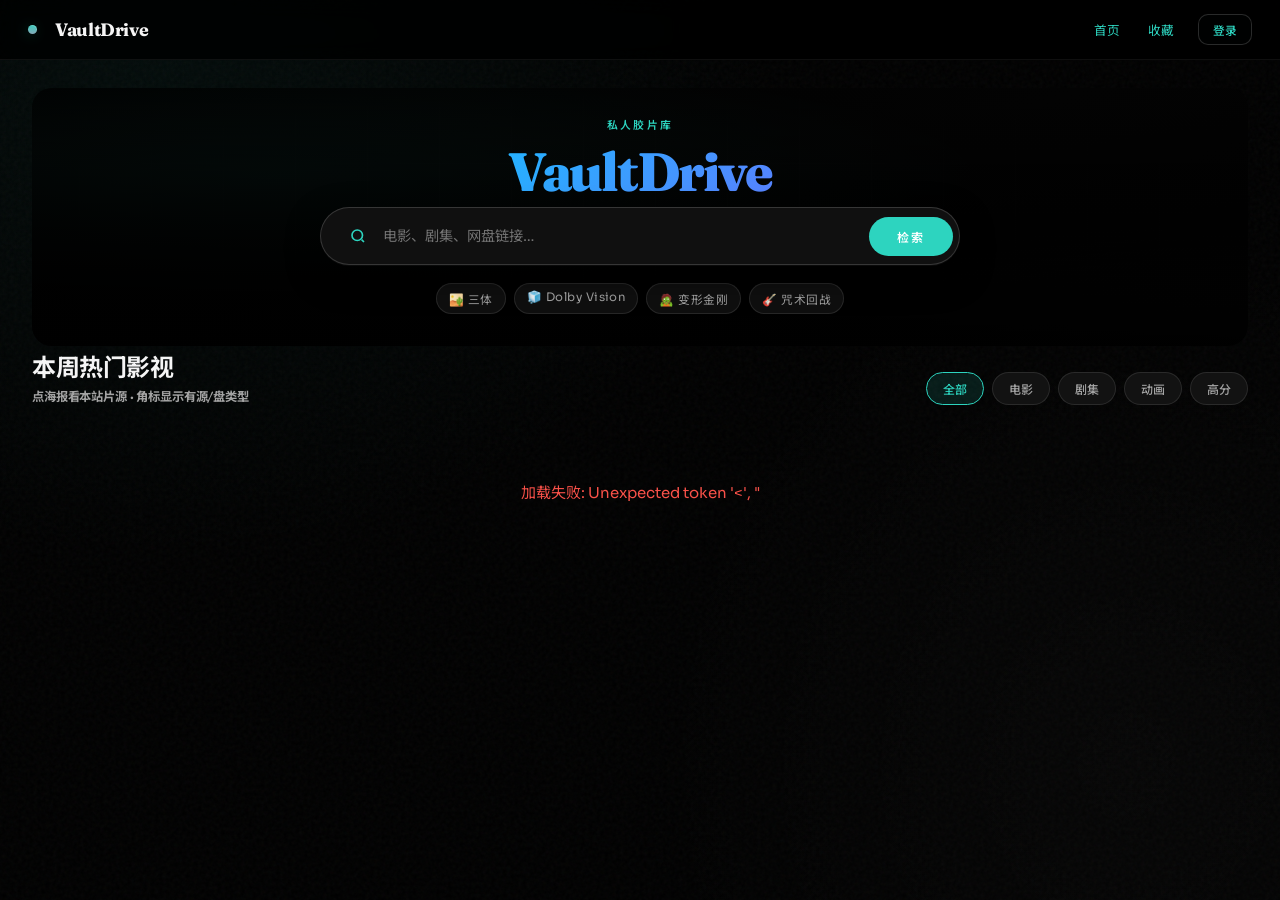
==== commit a96837c0: "feat(security): 审计报告 P0/P1 — 安全头、HSTS、CSP、SEO 与缓存 - CSP / HSTS / Permissions-Policy / COOP / CORP 响应" ====
--- a/vaultdrive/index.html
+++ b/vaultdrive/index.html
@@ -8,12 +8,16 @@
 <meta name="apple-mobile-web-app-capable" content="yes">
 <meta name="apple-mobile-web-app-status-bar-style" content="black-translucent">
 <meta name="apple-mobile-web-app-title" content="VaultDrive">
-<title>资源浏览器 · VaultDrive</title>
+<meta name="description" content="VaultDrive 私人胶片库 — 网盘资源智能检索，海报墙浏览，支持拼音搜索与多盘筛选。">
+<meta name="robots" content="index, follow">
+<link rel="canonical" href="/">
+<title>VaultDrive · 私人胶片库</title>
 
 <link rel="icon" type="image/svg+xml" href="/favicon.svg">
 <link rel="alternate icon" href="/favicon.ico">
 <link rel="apple-touch-icon" href="/favicon.svg">
 <link rel="manifest" href="/manifest.webmanifest">
+<link rel="preload" href="/static/home-enhance.css?v=20260819a" as="style">
 <link rel="stylesheet" href="/static/home-enhance.css?v=20260819a">
 <script src="/static/perf.js" defer></script>
 <!-- 字体：异步加载 Google Fonts，系统字体作 fallback -->
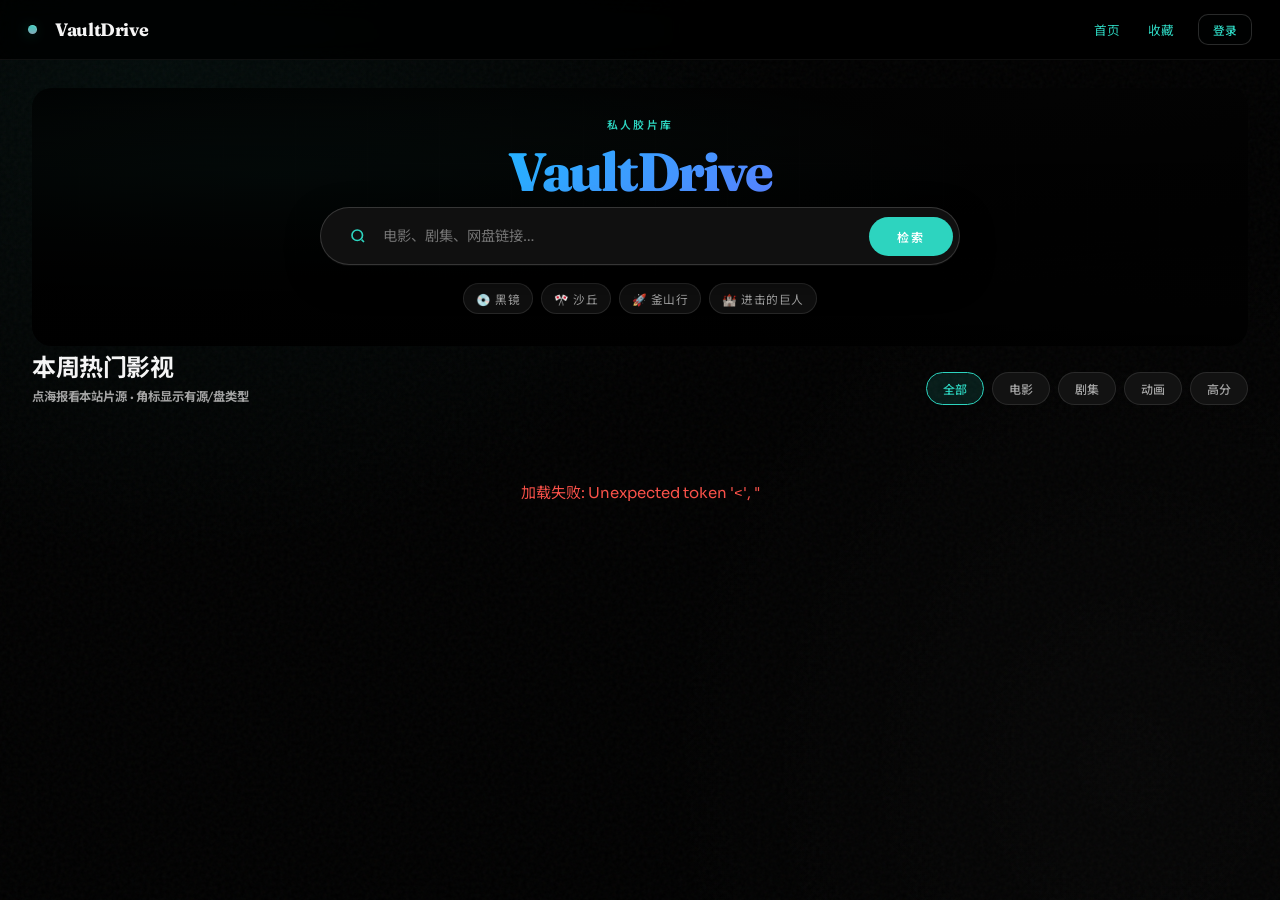
==== commit 8d94f76d: "feat(vaultdrive): UX improvements for posters, search, feed grid, local favs - Elegant poster fallba" ====
--- a/vaultdrive/index.html
+++ b/vaultdrive/index.html
@@ -17,8 +17,8 @@
 <link rel="alternate icon" href="/favicon.ico">
 <link rel="apple-touch-icon" href="/favicon.svg">
 <link rel="manifest" href="/manifest.webmanifest">
-<link rel="preload" href="/static/home-enhance.css?v=20260819a" as="style">
-<link rel="stylesheet" href="/static/home-enhance.css?v=20260819a">
+<link rel="preload" href="/static/home-enhance.css?v=20260819b" as="style">
+<link rel="stylesheet" href="/static/home-enhance.css?v=20260819b">
 <script src="/static/perf.js" defer></script>
 <!-- 字体：异步加载 Google Fonts，系统字体作 fallback -->
 <link rel="preconnect" href="https://fonts.googleapis.com">
@@ -3065,6 +3065,12 @@
         <button type="button" class="filter-chip" data-sf="quality" data-val="1080P" onclick="setSearchMetaFilter(this,'quality','1080P')">1080P</button>
         <select id="searchYearFilter" class="filter-chip" style="cursor:pointer" onchange="APP.yearFilter=this.value;APP.searchPage=1;loadSearchResults(APP.searchQuery,1,true)">
           <option value="">全部年份</option>
+        </select>
+        <select id="searchSortFilter" class="filter-chip" style="cursor:pointer" onchange="APP.sortFilter=this.value;APP.searchPage=1;loadSearchResults(APP.searchQuery,1,true)">
+          <option value="created_at">最新入库</option>
+          <option value="click_count">热度</option>
+          <option value="year">年份</option>
+          <option value="rating">评分</option>
         </select>
       </div>
       <div id="searchResults">
@@ -4319,10 +4325,13 @@
   APP.typeFilter = '';
   APP.qualityFilter = '';
   APP.yearFilter = '';
+  APP.sortFilter = 'created_at';
   document.querySelectorAll('#searchMetaFilters .filter-chip[data-sf="type"]').forEach((c,i)=>c.classList.toggle('active',i===0));
   document.querySelectorAll('#searchMetaFilters .filter-chip[data-sf="quality"]').forEach((c,i)=>c.classList.toggle('active',i===0));
   const yf = document.getElementById('searchYearFilter');
   if (yf) yf.value = '';
+  const sfSort = document.getElementById('searchSortFilter');
+  if (sfSort) sfSort.value = 'created_at';
   const sf = document.getElementById('searchMetaFilters');
   if (sf) sf.style.display = 'flex';
   fetch('/api/search_log', { method: 'POST', headers: { 'Content-Type': 'application/json' }, body: JSON.stringify({ keyword: q }) }).catch(() => {});
@@ -4370,7 +4379,8 @@
   const typeParam = APP.typeFilter ? '&type=' + encodeURIComponent(APP.typeFilter) : '';
   const qualityParam = APP.qualityFilter ? '&quality=' + encodeURIComponent(APP.qualityFilter) : '';
   const yearParam = APP.yearFilter ? '&year=' + encodeURIComponent(APP.yearFilter) : '';
-  const resourcesUrl = '/api/resources?q=' + encodeURIComponent(q) + '&page=' + page + '&per_page=' + APP.pageSize + srcParam + typeParam + qualityParam + yearParam;
+  const sortParam = APP.sortFilter ? '&sort=' + encodeURIComponent(APP.sortFilter) + '&order=desc' : '';
+  const resourcesUrl = '/api/resources?q=' + encodeURIComponent(q) + '&page=' + page + '&per_page=' + APP.pageSize + srcParam + typeParam + qualityParam + yearParam + sortParam;
   const tagsPromise = (!srcParam && isNew && !appendOnly)
     ? fetch('/api/src_tags?q=' + encodeURIComponent(q)).then(r => r.json()).catch(() => null)
     : Promise.resolve(null);
@@ -5311,7 +5321,7 @@
 })();
 
 </script>
-<script src="/static/home-enhance.js?v=20260819a" defer></script>
+<script src="/static/home-enhance.js?v=20260819b" defer></script>
 
 </body>
 </html>
